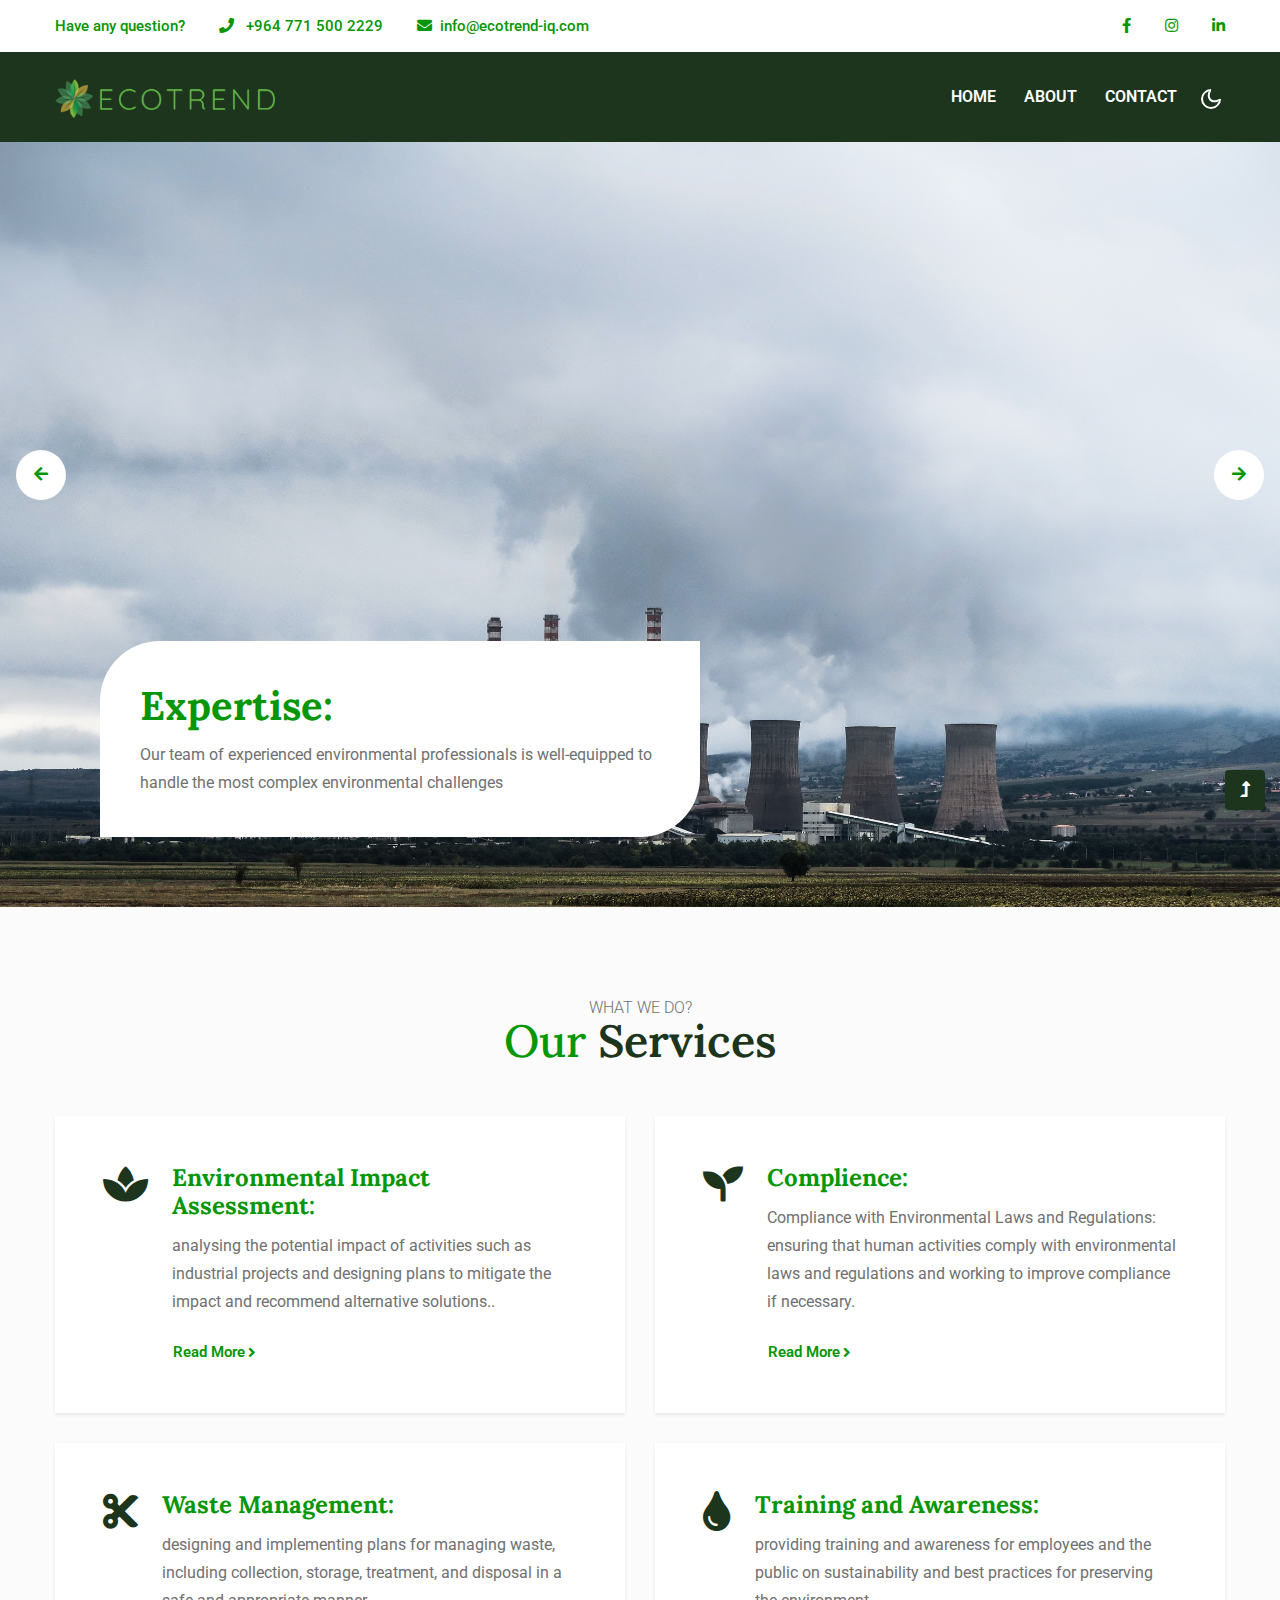
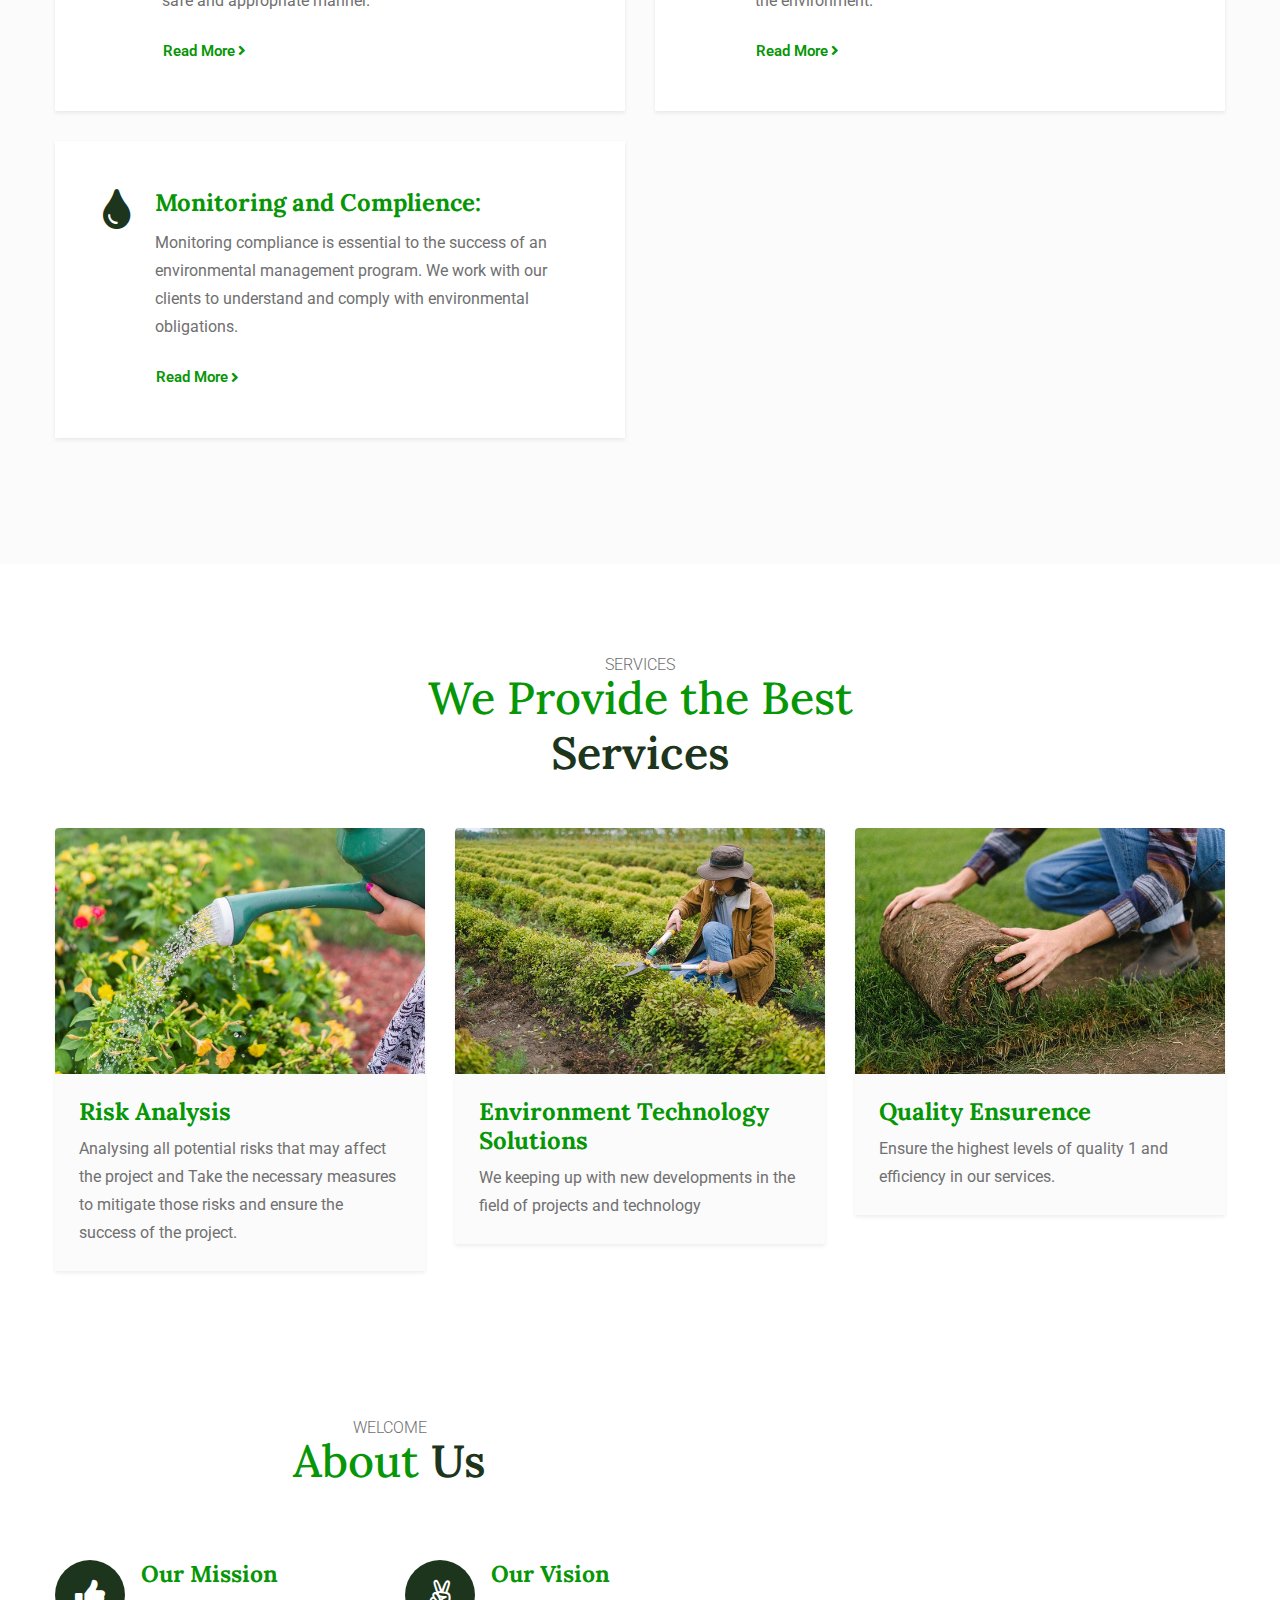
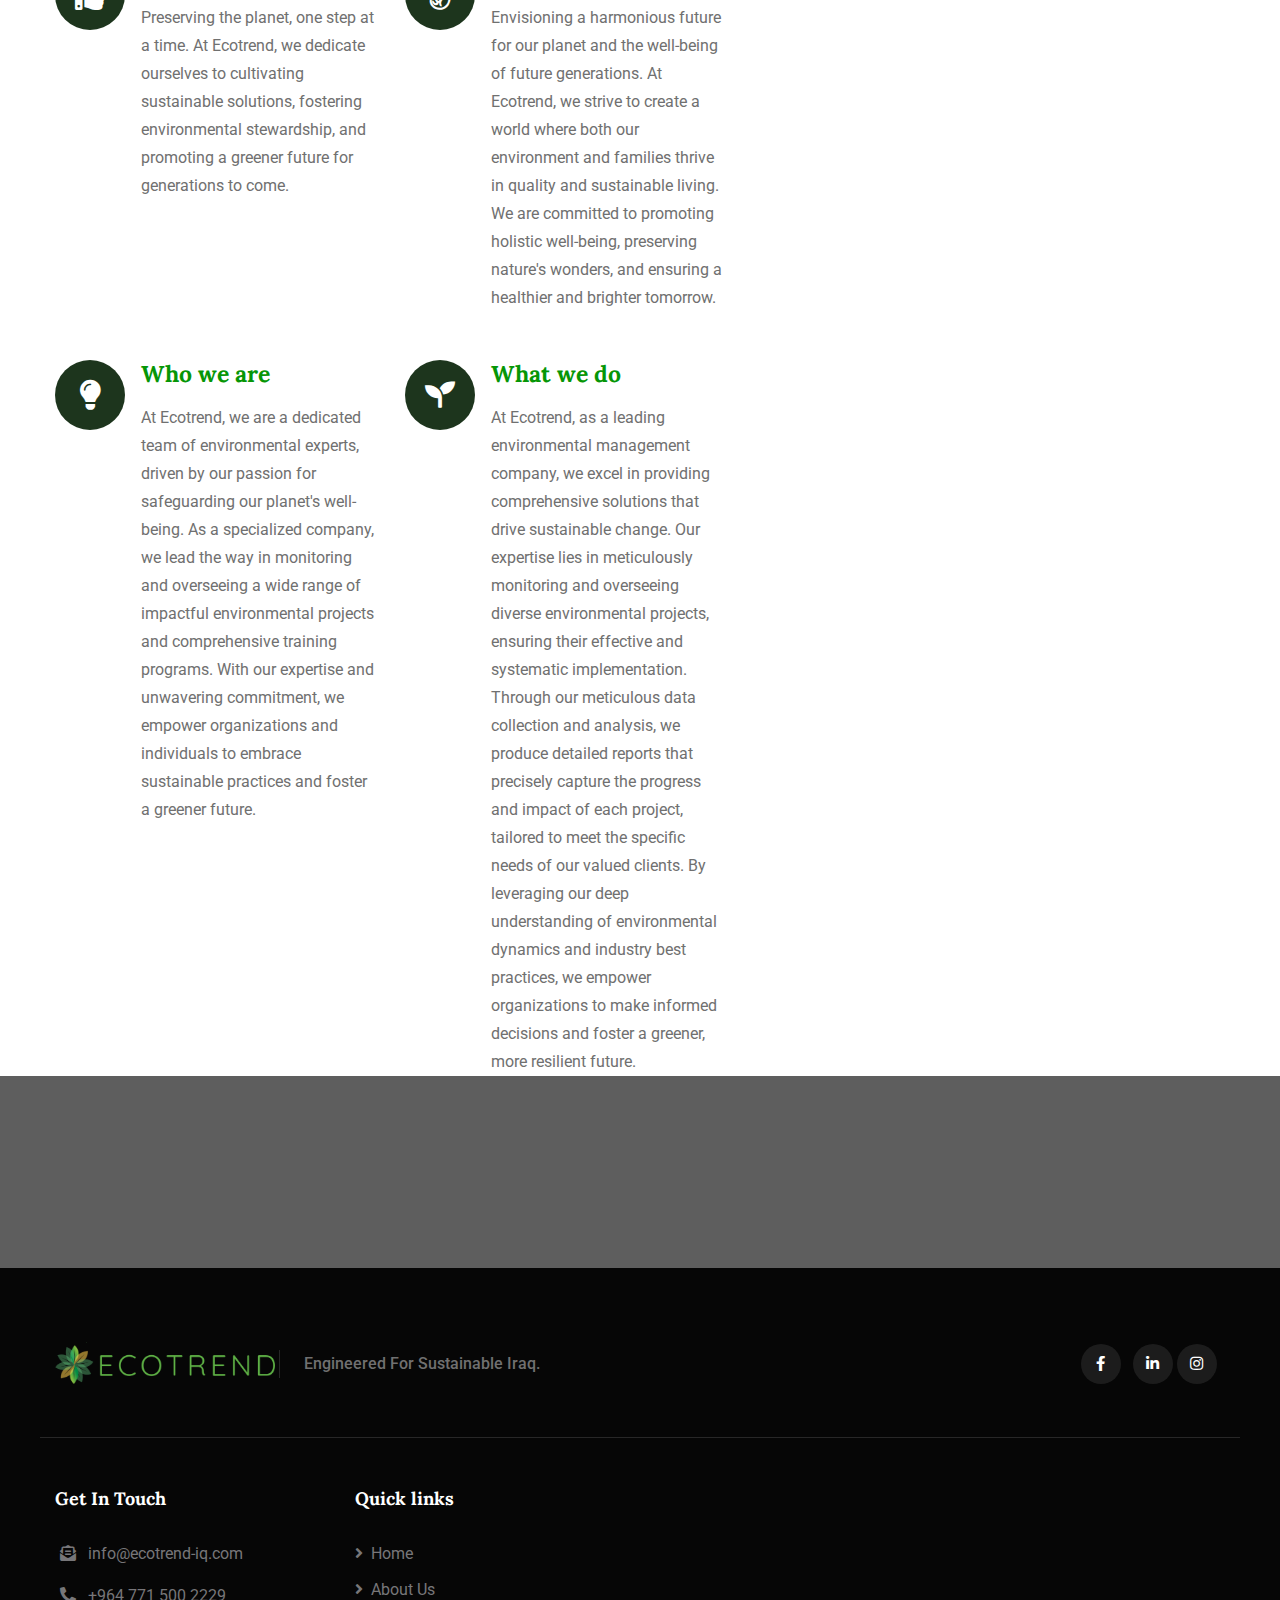
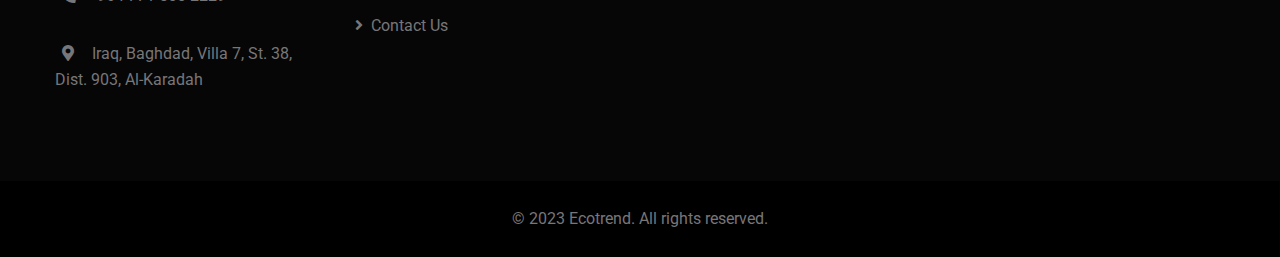
==== index.html @ 48d50f14 "logo changes okay ?" ====
<!doctype html>
<html lang="en">

<head>
    <!-- Required meta tags. -->
    <meta charset="utf-8">
    <meta name="viewport" content="width=device-width, initial-scale=1, shrink-to-fit=no">
    <title>Ecotrend - Environmental Sustainability and Management - Home </title>
    <!-- google-fonts -->
    <link href="//fonts.googleapis.com/css2?family=Lora:wght@400;500;600;700&display=swap" rel="stylesheet">
    <link href="//fonts.googleapis.com/css2?family=Roboto:wght@100;300;500;700;900&display=swap" rel="stylesheet">
    <!-- //google-fonts --> 
    <!-- Template CSS Style link --> 
    <link rel="stylesheet" href="assets/css/style-liberty.css">
</head>

<body>
    <!-- top header -->
    <section class="w3l-top-header">
        <div class="container">
            <div class="top-content-w3ls d-flex align-items-center justify-content-between">
                <div class="top-headers">
                    <ul>
                        <li>
                            <a href="#help" class="d-sm-block d-none"> Have any question? </a>
                        </li>
                        <li>
                            <i class="fa fa-phone"></i><a href="tel: +9647715002229 "> +964 771 500 2229 </a>
                        </li>
                        <li>
                            <i class="fa fa-envelope"></i><a href="mailto:info@ecotrend-iq.com">info@ecotrend-iq.com</a>
                        </li>
                    </ul>
                </div>
                <div class="top-headers top-headers-2">
                    <ul>
                        <li>
                            <a href="https://www.facebook.com/ecotrend.iq"><span class="fab fa-facebook-f"></span></a>
                        </li>
                        <!-- <li>
                             <a href="#twitter"><span class="fab fa-twitter"></span></a>
                        </li> -->
                        <li>
                            <a href="https://www.instagram.com/ecotrend.iq"><span class="fab fa-instagram"></span></a>
                        </li>
                        <li class=" mr-0">
                            <a href="https://www.linkedin.com/company/ecotrend-iq"><span class="fab fa-linkedin-in"></span></a>
                        </li>
                    </ul>
                </div>
            </div>
        </div>
    </section>
    <!-- //top header -->
    <!--header -->
    <header id="site-header" class="fixed-top">
        <div class="container">
            <nav class="navbar navbar-expand-lg stroke">


                <!-- <h1 
                    <a class="navbar-brand" href="index.html">
                        <span> Ecotrend </span>
                    </a>
                </h1> -->


                <!-- if logo is image enable this ></if> -->  
                
                   <a class="navbar-brand" href="#index.html">
                      <img src="assets/images/logo1.png" style="height: 39px; width: 220px;" />
                               </a> 

                <button class="navbar-toggler  collapsed bg-gradient" type="button" data-toggle="collapse"
                    data-target="#navbarTogglerDemo02" aria-controls="navbarTogglerDemo02" aria-expanded="false"
                    aria-label="Toggle navigation">
                    <span class="navbar-toggler-icon fa icon-expand fa-bars"></span>
                    <span class="navbar-toggler-icon fa icon-close fa-times"></span>
                </button>

                <div class="collapse navbar-collapse" id="navbarTogglerDemo02">
                    <ul class="navbar-nav ml-lg-auto">
                        <li class="nav-item active">
                            <a class="nav-link" href="index.html">Home <span class="sr-only">(current)</span></a>
                        </li>
                        <li class="nav-item">
                            <a class="nav-link" href="about.html">About</a>
                        </li>
                        <!-- <li class="nav-item">
                            <a class="nav-link" href="services.html">Services</a>
                        </li> -->
                        <!-- <li class="nav-item">
                            <a class="nav-link dropdown-toggle" href="#" id="navbarDropdown" role="button"
                                data-toggle="dropdown" aria-haspopup="true" aria-expanded="false">
                                Pages <span class="fas fa-angle-down"></span>
                            </a>
                            <div class="dropdown-menu" aria-labelledby="navbarDropdown">
                                <a class="dropdown-item" href="blog.html">Blog Posts</a>
                                <a class="dropdown-item" href="blog-single.html">Blog Single</a>
                                <a class="dropdown-item" href="error.html">404 Page</a>
                                <a class="dropdown-item" href="email-template.html">Email Template</a>
                                <a class="dropdown-item" href="landing-single.html">Landing Page</a>
                                <a class="dropdown-item" href="shortcodes.html">Shortcodes</a>
                            </div>
                        </li> --> 
                        <li class="nav-item">
                            <a class="nav-link" href="contact.html">Contact</a>
                        </li> 
                    </ul>
                </div>
                <!-- search button >
                <div class="search-right ml-lg-3">
                    <div class="search-container">
                        <form action="/search" method="get">
                            <input class="search expandright" id="searchright" type="search" name="q"
                                placeholder="Search">
                            <label class="button searchbutton" for="searchright"><i class="fas fa-search"></i></label>
                        </form>
                    </div>
                </div>
                < //search button -->
                <!-- toggle switch for light and dark theme -->
                <div class="cont-ser-position">
                    <nav class="navigation">
                        <div class="theme-switch-wrapper">
                            <label class="theme-switch" for="checkbox">
                                <input type="checkbox" id="checkbox">
                                <div class="mode-container">
                                    <i class="gg-sun"></i>
                                    <i class="gg-moon"></i>
                                </div>
                            </label>
                        </div>
                    </nav>
                </div>
                <!-- //toggle switch for light and dark theme -->
            </nav>
        </div>
    </header>
    <!--//header-->

    <!-- banner section -->
    <div class="slider">
        <div class="slide current">
            <div class="bg-layer">
                <div class="content">
                    <h1>Expertise:</h1>
                    <p>
                        Our team of experienced environmental professionals is well-equipped to
                        handle the most complex environmental challenges
                    </p>
                    <!-- <a href="about.html" class="btn btn-style mt-4">Learn More</a> -->
                </div>
            </div>
        </div>
        <div class="slide">
            <div class="bg-layer">
                <div class="content">
                    <h1> Tailored Solutions: </h1>
                    <p>
                        We understand that each client has unique needs and goals, which
                        is why we provide customized solutions that are practical and effective
                    </p>
                    <!-- <a href="about.html" class="btn btn-style mt-4">Learn More</a> -->
                </div>
            </div>
        </div>
        <div class="slide">
            <div class="bg-layer">
                <div class="content">
                    <h1> Innovation: </h1>
                    <p>
                        We are constantly exploring new and effective ways to help our clients
                        achieve their environmental objectives, using cutting-edge technology and best
                        practices 
                    </p>
                    <!-- <a href="about.html" class="btn btn-style mt-4">Learn More</a> -->
                </div>
            </div>
        </div>
        <div class="slide">
            <div class="bg-layer">
                <div class="content">
                    <h1> Sustainability: </h1>
                    <p>
                        We are committed to promoting sustainable development and
                        protecting the environment, which is reflected in all of our services and solutions.
                    </p>
                    <!-- <a href="about.html" class="btn btn-style mt-4">Learn More</a> -->
                </div>
            </div>
        </div>
        <div class="slide">
            <div class="bg-layer">
                <div class="content">
                    <h1> Partnership: </h1>
                    <p>
                        We believe in building strong and lasting relationships with our clients,
                        based on trust, transparency, and mutual respect. When you choose ECOTREND
                        Management, you can count on us to be a trusted partner in your journey towards
                        sustainability.
                    </p>
                    <!-- <a href="about.html" class="btn btn-style mt-4">Learn More</a> -->
                </div>
            </div>
        </div>
    </div>
    <div class="buttons">
        <button id="prev"><i class="fas fa-arrow-left"></i></button>
        <button id="next"><i class="fas fa-arrow-right"></i></button>
    </div>
    <!-- //banner section -->

    <!-- home about section >
    <section class="w3l-aboutblock py-5">
        <div class="container py-md-5 py-4">
            <div class="row">
                <div
                    class="col-lg-6 left-wthree-img position-relative order-lg-first order-last mt-lg-0 mt-5 pb-lg-0 pb-5 mb-md-0 mb-4">
                    <img src="assets/images/about1.jpg" alt="" class="img-fluid">
                    <img src="assets/images/about2.jpg" alt=""
                        class="img-fluid img-border position-absolute img-position mr-xl-5">
                </div>
                <div class="col-lg-6 about-right-faq align-self pl-lg-5 mt-xl-4 order-lg-last order-first">
                    <h3 class="text-bgs mb-md-3 mb-2">Since <span>2000</span></h3>
                    <h3 class="title-style">We Have <span>30+</span> Years of Experience</h3>
                    <p class="ab-text mt-4 pt-lg-2">"Orem ipsum viverra feugiat. Pellen tesque libero ut justo,
                        ultrices in ligula. Semper at tempufddfel. Lorem ipsum dolor sit amet consectetur adipisicing
                        elit. Non quae, fugiat".</p>
                    <p class="mt-4">Semper at tempufddfel. Lorem ipsum dolor sit amet consectetur adipisicing
                        elit. Non quae, fugiat. Lorem ipsum viverra feugiat. Pellen tesque libero ut justo,
                        ultrices in ligula.</p>
                    <img class="img-fluid mt-md-5 mt-4 img-dark-color" src="assets/images/sign.png" alt=" ">
                </div>
            </div>
        </div>
    </section>
    < //home about section -->

    <!-- services section -->
    <section class="w3l-content-11-main">
        <div class="content-design-11 py-5">
            <div class="container py-md-5 py-4">
                <div class="title-main text-center mx-auto mb-md-5 mb-4" style="max-width:600px;">
                    <p class=""> What we do? </p>
                    <h3 class="title-style"> Our <span>Services</span>
                    </h3>
                </div>
                <div class="content-sec-11">
                    <div class="row">
                        <div class="col-lg-6">
                            <div class="services-single d-flex p-sm-5 p-4">
                                <div class="service-icon mr-sm-4 mr-3">
                                    <i class="fas fa-spa"></i>
                                </div>
                                <div class="services-content">
                                    <h5><a href="services.html">Environmental Impact Assessment:</a></h5>
                                    <p>   
                                        analysing the potential impact of activities such
                                        as industrial projects and designing plans to mitigate
                                        the impact and recommend alternative
                                        solutions..</p>
                                    <a href="#services" class="btn read-button d-flex align-items-center mt-4 p-0">Read
                                        More<i class="fas fa-angle-right"></i></a>
                                </div>
                            </div>
                        </div>
                        <div class="col-lg-6">
                            <div class="services-single d-flex p-sm-5 p-4">
                                <div class="service-icon mr-sm-4 mr-3">
                                    <i class="fas fa-seedling"></i>
                                </div>
                                <div class="services-content">
                                    <h5><a href="services.html">Complience: </a></h5>
                                    <p> Compliance with Environmental Laws and
                                        Regulations: ensuring that human
                                        activities comply with environmental laws and
                                        regulations and working to improve
                                        compliance if necessary.</p>
                                    <a href="#services" class="btn read-button d-flex align-items-center mt-4 p-0">Read
                                        More<i class="fas fa-angle-right"></i></a>
                                </div>
                            </div>
                        </div>
                    </div>
                    <div class="row">
                        <div class="col-lg-6">
                            <div class="services-single d-flex p-sm-5 p-4">
                                <div class="service-icon mr-sm-4 mr-3">
                                    <i class="fas fa-cut"></i>
                                </div>
                                <div class="services-content">
                                    <h5><a href="services.html">Waste Management:</a></h5>
                                    <p> 
                                        designing and implementing plans for managing waste,
                                        including collection, storage, treatment,
                                        and disposal in a safe and appropriate manner.</p>
                                    <a href="#services" class="btn read-button d-flex align-items-center mt-4 p-0">Read
                                        More<i class="fas fa-angle-right"></i></a>
                                </div>
                            </div>
                        </div>
                        <div class="col-lg-6">
                            <div class="services-single d-flex p-sm-5 p-4">
                                <div class="service-icon mr-sm-4 mr-3">
                                    <i class="fas fa-tint"></i>
                                </div>
                                <div class="services-content">
                                    <h5><a href="services.html"> Training and Awareness: </a></h5>
                                    <p> providing training
                                        and awareness for employees and the
                                        public on sustainability and best practices
                                        for preserving the environment. </p>
                                    <a href="#services" class="btn read-button d-flex align-items-center mt-4 p-0">Read
                                        More<i class="fas fa-angle-right"></i></a>
                                </div>
                                
                            </div>
                        </div>
                        <div class="col-lg-6">
                            <div class="services-single d-flex p-sm-5 p-4">
                                <div class="service-icon mr-sm-4 mr-3">
                                    <i class="fas fa-tint"></i>
                                </div>
                                <div class="services-content">
                                    <h5><a href="services.html"> Monitoring and Complience: </a></h5>
                                    <p> Monitoring compliance
                                        is essential to the success of
                                        an environmental management
                                        program. We work with our clients to
                                        understand and comply with
                                        environmental obligations. </p>
                                    <a href="#services" class="btn read-button d-flex align-items-center mt-4 p-0">Read
                                        More<i class="fas fa-angle-right"></i></a>
                                </div>
                                
                            </div>
                        </div>
                    </div>
                </div>
            </div>
        </div>
    </section>
    <!-- //services section -->

    <!-- service 3 grids -->
    <section class="w3l-service-3 py-5">
        <div class="container py-md-5 py-4">
            <div class="title-main text-center mx-auto mb-md-5 mb-4" style="max-width:600px;">
                <p class="">Services</p>
                <h3 class="title-style">We Provide the Best <span>Services</span>
                </h3>
            </div>
            <div class="row">
                <div class="col-lg-4 col-md-6">
                    <div class="service-single-grid">
                        <div class="service-image">
                            <img src="assets/images/home-s1.jpg" class="img-fluid" alt="">
                        </div>
                        <div class="service-content p-4">
                            <h5 class="mb-2"><a href="#services"> Risk Analysis  </a></h5>
                            <p>Analysing all potential risks
                                that may affect the project and
                                Take the necessary
                                measures to mitigate those risks
                                and ensure the success of the project.</p>
                        </div>
                    </div>
                </div>
                <div class="col-lg-4 col-md-6 mt-md-0 mt-sm-5 mt-4">
                    <div class="service-single-grid">
                        <div class="service-image">
                            <img src="assets/images/home-s2.jpg" class="img-fluid" alt="">
                        </div>
                        <div class="service-content p-4">
                            <h5 class="mb-2"><a href="#services"> Environment Technology Solutions  </a></h5>
                            <p>We keeping up with new developments
                                in the field of projects and technology</p>
                        </div>
                    </div>
                </div>
                <div class="col-lg-4 col-md-6 mt-lg-0 mt-sm-5 mt-4">
                    <div class="service-single-grid">
                        <div class="service-image">
                            <img src="assets/images/home-s3.jpg" class="img-fluid" alt="">
                        </div>
                        <div class="service-content p-4">
                            <h5 class="mb-2"><a href="#services"> Quality Ensurence </a></h5>
                            <p>Ensure the highest levels of quality
                                1 and efficiency in our services.</p>
                        </div>
                    </div>
                </div>
            </div>
        </div>
    </section>
    <!-- service 3 grids -->

    <!-- about -->
    <section class="w3l-features-6">
        <div class="container">
            <div class="row">
                <!-- <div class="col-lg-5 w3l-features-6-left order-lg-first order-last text-center">
                    <img src="assets/images/img1.jpg" class="img-fluid" alt="" />
                </div> --> 
                <div class="col-lg-7 w3l-features-6-right order-lg-last order-first mb-lg-0 mb-4 mt-lg-5">
                    <div class="title-main text-center mx-auto mb-md-5 mb-4" style="max-width:600px;">
                        <p class="mt-lg-2">Welcome</p>
                        <h3 class="title-style">About <span>Us</span>
                        </h3>
                    </div>
                    <div class="row pt-lg-4">
                        <div class="col-sm-6 w3l-features-6-sub d-flex">
                            <div class="mr-3">
                                <i class="fas fa-thumbs-up"></i>
                            </div>
                            <div class="">
                                <h5 class="w3l-feature-text mb-3"> Our Mission </h5>
                                <p>Preserving the planet, one step at a time.
                                At Ecotrend, we dedicate ourselves to cultivating sustainable solutions,
                                fostering environmental stewardship,
                                and promoting a greener future for generations to come.</p>
                            </div>
                        </div>
                        <div class="col-sm-6 w3l-features-6-sub d-flex mt-sm-0 mt-4">
                            <div class="mr-3">
                                <i class="fab fa-angellist"></i>
                            </div>
                            <div class="">
                                <h5 class="w3l-feature-text mb-3"> Our Vision </h5>
                                <p>
                                    Envisioning a harmonious future for our planet and the well-being of
                                    future generations. At Ecotrend, we strive to create a world where both
                                    our environment and families thrive in quality and sustainable living.
                                    We are committed to promoting holistic well-being, preserving nature's wonders,
                                    and ensuring a healthier and brighter tomorrow.
                                </p>
                            </div>
                        </div>
                    </div>
                    <div class="row mt-sm-5 mt-4">
                        <div class="col-sm-6 w3l-features-6-sub d-flex">
                            <div class="mr-3">
                                <i class="fas fa-lightbulb"></i>
                            </div>
                            <div class="">
                                <h5 class="w3l-feature-text mb-3"> Who we are </h5>
                                <p>
                                    At Ecotrend, we are a dedicated team of environmental experts,
                                    driven by our passion for safeguarding our planet's well-being.
                                    As a specialized company, we lead the way in monitoring and
                                    overseeing a wide range of impactful environmental projects
                                    and comprehensive training programs. With our expertise and unwavering commitment,
                                    we empower organizations and individuals to embrace sustainable practices and foster a greener future.
                                </p>
                            </div>
                        </div>
                        <div class="col-sm-6 w3l-features-6-sub d-flex mt-sm-0 mt-4">
                            <div class="mr-3">
                                <i class="fas fa-seedling"></i>
                            </div>
                            <div class="">
                                <h5 class="w3l-feature-text mb-3">What we do</h5>
                                <p>
                                    At Ecotrend, as a leading environmental management company, 
                                we excel in providing comprehensive solutions that drive sustainable change.
                                Our expertise lies in meticulously monitoring and overseeing diverse environmental projects,
                                ensuring their effective and systematic implementation.
                                Through our meticulous data collection and analysis, we produce detailed reports
                                that precisely capture the progress and impact of each project, 
                                tailored to meet the specific needs of our valued clients. 
                                By leveraging our deep understanding of environmental dynamics and industry best practices,
                                we empower organizations to make informed decisions and foster a greener, more resilient future.
                                </p>
                            </div>
                        </div>
                    </div>
                </div>
            </div>
        </div>
    </section>
    <!-- //about -->

    <!-- middle -->
    <div class="middle-inner py-5">
        <div class="container py-md-5 py-4">
           <!--  <div class="about-left text-center py-lg-4">
                <h3 class="title-big">Extend Your Home With a Beautiful Garden</h3>
                <p>We focus on the needs sed do eiusmod tempor incididunt ut labore et dolore magna aliqua. Ut enim ad
                    minim veniam, quis nostrud exercitation ullamco laboris nisi ut aliquip ex ea commodo consequat.</p>
                 <a href="#started" class="btn btn-style btn-style-white mt-sm-5 mt-4 mr-2">Get started</a>
                <a href="contact.html" class="btn btn-style mt-sm-5 mt-4">Contact Us</a>
            </div> -->
        </div>
    </div>
    <!-- //middle -->

    <!--  testimonials section   >
    <section class="w3l-clients py-5 mb-5" id="testimonials">
        <div class="container py-md-5 py-4">
            <div class="title-main text-center mx-auto mb-5" style="max-width:600px;">
                <p class="mt-2">Testimonials</p>
                <h3 class="title-style">Happy With Customers & <span>Clients</span>
                </h3>
            </div>
            <div id="owl-demo2" class="owl-carousel owl-theme mt-4 py-md-2 mb-md-4">
                <div class="item">
                    <div class="testimonial-content">
                        <div class="testimonial">
                            <blockquote>
                                <q>Pellen tesque libero ut justo</q>
                            </blockquote>
                            <p>Lorem ipsum dolor sit amet elit. hic odio tenetur. ante ipsum primis in
                                faucibus orci luctus et ultrices posuere,tesque libero ut justo Semper.</p>
                        </div>
                        <div class="bottom-info mt-4">
                            <div class="people-info align-self">
                                <h3>Johnson william</h3>
                                <ul class="d-flex">
                                    <li><a href="#rating"><i class="fas fa-star"></i></a></li>
                                    <li><a href="#rating"><i class="fas fa-star"></i></a></li>
                                    <li><a href="#rating"><i class="fas fa-star"></i></a></li>
                                    <li><a href="#rating"><i class="fas fa-star"></i></a></li>
                                    <li><a href="#rating"><i class="fas fa-star"></i></a></li>
                                </ul>
                            </div>
                            <a class="comment-img mt-3" href="#url"><img src="assets/images/testi1.jpg"
                                    class="img-responsive" alt="placeholder image"></a>
                        </div>
                    </div>
                </div>
                <div class="item">
                    <div class="testimonial-content">
                        <div class="testimonial">
                            <blockquote>
                                <q>Lorem ipsum dolor sit amet</q>
                            </blockquote>
                            <p>Lorem ipsum dolor sit amet elit. hic odio tenetur. ante ipsum primis in
                                faucibus orci luctus et ultrices posuere,tesque libero ut justo Semper.</p>
                        </div>
                        <div class="bottom-info mt-4">
                            <div class="people-info align-self">
                                <h3>Johnson william</h3>
                                <ul class="d-flex">
                                    <li><a href="#rating"><i class="fas fa-star"></i></a></li>
                                    <li><a href="#rating"><i class="fas fa-star"></i></a></li>
                                    <li><a href="#rating"><i class="fas fa-star"></i></a></li>
                                    <li><a href="#rating"><i class="fas fa-star"></i></a></li>
                                    <li><a href="#rating"><i class="fas fa-star"></i></a></li>
                                </ul>
                            </div>
                            <a class="comment-img mt-3" href="#url"><img src="assets/images/testi2.jpg"
                                    class="img-responsive" alt="placeholder image"></a>
                        </div>
                    </div>
                </div>
                <div class="item">
                    <div class="testimonial-content">
                        <div class="testimonial">
                            <blockquote>
                                <q>Pellen tesque libero ut justo</q>
                            </blockquote>
                            <p>Lorem ipsum dolor sit amet elit. hic odio tenetur. ante ipsum primis in
                                faucibus orci luctus et ultrices posuere,tesque libero ut justo Semper.</p>
                        </div>
                        <div class="bottom-info mt-4">
                            <div class="people-info align-self">
                                <h3>Johnson william</h3>
                                <ul class="d-flex">
                                    <li><a href="#rating"><i class="fas fa-star"></i></a></li>
                                    <li><a href="#rating"><i class="fas fa-star"></i></a></li>
                                    <li><a href="#rating"><i class="fas fa-star"></i></a></li>
                                    <li><a href="#rating"><i class="fas fa-star"></i></a></li>
                                    <li><a href="#rating"><i class="fas fa-star"></i></a></li>
                                </ul>
                            </div>
                            <a class="comment-img mt-3" href="#url"><img src="assets/images/testi3.jpg"
                                    class="img-responsive" alt="placeholder image"></a>
                        </div>
                    </div>
                </div>
                <div class="item">
                    <div class="testimonial-content">
                        <div class="testimonial">
                            <blockquote>
                                <q>Lorem ipsum dolor sit amet</q>
                            </blockquote>
                            <p>Lorem ipsum dolor sit amet elit. hic odio tenetur. ante ipsum primis in
                                faucibus orci luctus et ultrices posuere,tesque libero ut justo Semper.</p>
                        </div>
                        <div class="bottom-info mt-4">
                            <div class="people-info align-self">
                                <h3>Johnson william</h3>
                                <ul class="d-flex">
                                    <li><a href="#rating"><i class="fas fa-star"></i></a></li>
                                    <li><a href="#rating"><i class="fas fa-star"></i></a></li>
                                    <li><a href="#rating"><i class="fas fa-star"></i></a></li>
                                    <li><a href="#rating"><i class="fas fa-star"></i></a></li>
                                    <li><a href="#rating"><i class="fas fa-star"></i></a></li>
                                </ul>
                            </div>
                            <a class="comment-img mt-3" href="#url"><img src="assets/images/testi1.jpg"
                                    class="img-responsive" alt="placeholder image"></a>
                        </div>
                    </div>
                </div>
                <div class="item">
                    <div class="testimonial-content">
                        <div class="testimonial">
                            <blockquote>
                                <q>Pellen tesque libero ut justo</q>
                            </blockquote>
                            <p>Lorem ipsum dolor sit amet elit. hic odio tenetur. ante ipsum primis in
                                faucibus orci luctus et ultrices posuere,tesque libero ut justo Semper.</p>
                        </div>
                        <div class="bottom-info mt-4">
                            <div class="people-info align-self">
                                <h3>Johnson william</h3>
                                <ul class="d-flex">
                                    <li><a href="#rating"><i class="fas fa-star"></i></a></li>
                                    <li><a href="#rating"><i class="fas fa-star"></i></a></li>
                                    <li><a href="#rating"><i class="fas fa-star"></i></a></li>
                                    <li><a href="#rating"><i class="fas fa-star"></i></a></li>
                                    <li><a href="#rating"><i class="fas fa-star"></i></a></li>
                                </ul>
                            </div>
                            <a class="comment-img mt-3" href="#url"><img src="assets/images/testi2.jpg"
                                    class="img-responsive" alt="placeholder image"></a>
                        </div>
                    </div>
                </div>
                <div class="item">
                    <div class="testimonial-content">
                        <div class="testimonial">
                            <blockquote>
                                <q>Lorem ipsum dolor sit amet.</q>
                            </blockquote>
                            <p>Lorem ipsum dolor sit amet elit. hic odio tenetur. ante ipsum primis in
                                faucibus orci luctus et ultrices posuere,tesque libero ut justo Semper.</p>
                        </div>
                        <div class="bottom-info mt-4">
                            <div class="people-info align-self">
                                <h3>Johnson william</h3>
                                <ul class="d-flex">
                                    <li><a href="#rating"><i class="fas fa-star"></i></a></li>
                                    <li><a href="#rating"><i class="fas fa-star"></i></a></li>
                                    <li><a href="#rating"><i class="fas fa-star"></i></a></li>
                                    <li><a href="#rating"><i class="fas fa-star"></i></a></li>
                                    <li><a href="#rating"><i class="fas fa-star"></i></a></li>
                                </ul>
                            </div>
                            <a class="comment-img mt-3" href="#url"><img src="assets/images/testi3.jpg"
                                    class="img-responsive" alt="placeholder image"></a>
                        </div>
                    </div>
                </div>
            </div>
        </div>
    </section>
    < //testimonials section --> 

    <!-- footer -->
    <footer class="w3l-footer-16">
        <div class="w3l-footer-16-main py-5">
            <div class="container py-md-4 pt-md-0 pt-3">
                <div class="row align-items-center top-footer-content mb-5">
                    <div class="col-lg-2 col-md-3">
                        <!-- <h2><a class="logo" href="index.html">
                                <span> Ecotrend </span>
                            </a></h2> -->

                        <a class="navbar-brand" href="#index.html">
                            <img src="assets/images/logo1.png" style="height: 39px; width: 220px;" />
                        </a> 
                                         
                    </div>
                    <div class="col-lg-7 col-md-9 mt-md-0 mt-4">
                        <p class="top-p ml-md-4 pl-md-4 mt-sm-0 mt-2">

                         Engineered For Sustainable Iraq.     
                        
                        </p>
                    </div>
                    <div class="col-lg-3 text-lg-right mt-lg-0 mt-4">
                        <div class="columns-2">
                            <ul class="social">
                                <li><a href="https://www.facebook.com/ecotrend.iq"><span class="fab fa-facebook-f" aria-hidden="true"></span></a>
                                </li>
                                <!-- <li><a href="#twitter"><span class="fab fa-twitter" aria-hidden="true"></span></a>
                                </li> -->
                                <!-- <li><a href="#google-plus"><span class="fab fa-google-plus-g"
                                            aria-hidden="true"></span></a>
                                </li> T-->
                           
                            <li class=" mr-0">
                                <a href="https://www.linkedin.com/company/ecotrend-iq"><span class="fab fa-linkedin-in"></span></a>
                            </li>
                                <li><a href="https://www.instagram.com/ecotrend.iq"><span class="fab fa-instagram" aria-hidden="true"></span></a>
                                </li>
                            </ul>
                        </div>
                    </div>
                </div>
                <div class="row footer-grids pt-5">
                    <div class="col-lg-3 col-md-5 col-sm-6 column">
                        <h3>Get In Touch</h3>
                        <ul class="column2">
                            <li class="d-flex align-items-center"><a href="mailto:info@ecotrend-iq.com"><i
                                        class="fas fa-envelope-open-text"></i>info@ecotrend-iq.com</a>
                            </li>
                            <li class="py-sm-3 py-2 d-flex align-items-center"><a href="tel:+9647715002229"><i
                                        class="fas fa-phone-alt"></i>+964 771 500 2229</a>
                            </li>
                            <li class="py-sm-3 py-2 d-flex align-items-center"><a href="https://goo.gl/maps/wTvXPhCJKx98ZnQx9">
                                <i class="fas fa-map-marker-alt"></i> Iraq, Baghdad, Villa 7, St. 38, Dist. 903, Al-Karadah</a>
                            </li>
                        </ul>
                    </div>
                    <div class="col-lg-2 col-md-3 col-sm-6 column mt-sm-0 mt-4">
                        <h3>Quick links</h3>
                        <ul class="footer-gd-16">
                            <li><a href="index.html"><i class="fas fa-angle-right"></i>Home</a></li>
                            <li><a href="about.html"><i class="fas fa-angle-right"></i>About
                                    Us</a></li>
                            <!--  <li><a href="services.html"><i class="fas fa-angle-right"></i>Services</a>
                                  </li> --> 
                            <li><a href="contact.html"><i class="fas fa-angle-right"></i>Contact
                                    Us</a></li>
                        </ul>
                    </div>
                    <!-- <div class="col-lg-3 col-md-4 col-sm-5 column mt-md-0 mt-4">
                        <h3>Help & Support</h3>
                        <ul class="footer-gd-16">
                            <li><a href="#support"><i class="fas fa-angle-right"></i>Support</a></li>
                            <li><a href="#live"><i class="fas fa-angle-right"></i>Live Chart</a></li>
                            <li><a href="#privacy"><i class="fas fa-angle-right"></i>Privacy
                                    Policy</a></li>
                            <li><a href="#terms"><i class="fas fa-angle-right"></i>Terms &
                                    conditions</a></li>
                        </ul>
                    </div> -->
                    <!-- <div class="col-lg-4 col-md-7 col-sm-7 column mt-lg-0 mt-4">
                        <h3>Newsletter </h3>
                        <div class="end-column">
                            <form action="#" class="subscribe" method="post">
                                <input type="email" name="email" placeholder="Email Address" required="">
                                <button class="button-style"><span class="fa fa-paper-plane"
                                        aria-hidden="true"></span></button>
                            </form>
                            <p>Subscribe to our mailing list and get updates to your email inbox.</p>
                        </div>
                    </div> --> 
                </div>
            </div>
        </div>
        <div class="copy-section text-center py-4">
            <div class="container">
                <p class="copy-text">&copy; 2023 Ecotrend. All rights reserved. 
                </p>
            </div>
        </div>
    </footer>
    <!-- //footer -->

    <!-- Js scripts -->
    <!-- move top -->
    <button onclick="topFunction()" id="movetop" title="Go to top">
        <span class="fas fa-level-up-alt" aria-hidden="true"></span>
    </button>
    <script>
        // When the user scrolls down 20px from the top of the document, show the button
        window.onscroll = function () {
            scrollFunction()
        };

        function scrollFunction() {
            if (document.body.scrollTop > 20 || document.documentElement.scrollTop > 20) {
                document.getElementById("movetop").style.display = "block";
            } else {
                document.getElementById("movetop").style.display = "none";
            }
        }

        // When the user clicks on the button, scroll to the top of the document
        function topFunction() {
            document.body.scrollTop = 0;
            document.documentElement.scrollTop = 0;
        }
    </script>
    <!-- //move top -->

    <!-- common jquery plugin -->
    <script src="assets/js/jquery-3.3.1.min.js"></script>
    <!-- //common jquery plugin -->

    <!-- banner slider -->
    <script>
        const slides = document.querySelectorAll(".slide");
        const nextButton = document.getElementById("next");
        const prevButton = document.getElementById("prev");
        const auto = true;
        const intervalTime = 5000;
        let slideInterval;

        const nextSlide = () => {
            const current = document.querySelector(".current");
            current.classList.remove("current");
            if (current.nextElementSibling) {
                current.nextElementSibling.classList.add("current");
            } else {
                slides[0].classList.add("current");
            }
        };

        const prevSlide = () => {
            const current = document.querySelector(".current");
            current.classList.remove("current");
            if (current.previousElementSibling) {
                current.previousElementSibling.classList.add("current");
            } else {
                slides[slides.length - 1].classList.add("current");
            }
        };

        nextButton.addEventListener("click", () => {
            nextSlide();
            if (auto) {
                clearInterval(slideInterval);
                slideInterval = setInterval(nextSlide, intervalTime);
            }
        });
        prevButton.addEventListener("click", () => {
            prevSlide();
            if (auto) {
                clearInterval(slideInterval);
                slideInterval = setInterval(nextSlide, intervalTime);
            }
        });

        if (auto) {
            slideInterval = setInterval(nextSlide, intervalTime);
        }
    </script>
    <!-- //banner slider -->

    <!-- owl carousel -->
    <script src="assets/js/owl.carousel.js"></script>
    <!-- script for tesimonials carousel slider -->
    <script>
        $(document).ready(function () {
            $("#owl-demo2").owlCarousel({
                loop: true,
                nav: false,
                margin: 50,
                autoplay: true,
                autoplayTimeout: 5000,
                autoplaySpeed: 1000,
                responsiveClass: true,
                responsive: {
                    0: {
                        items: 1,
                        nav: false
                    },
                    736: {
                        items: 1,
                        nav: false
                    },
                    991: {
                        items: 2,
                        margin: 30,
                        nav: false
                    },
                    1080: {
                        items: 2,
                        nav: false
                    }
                }
            })
        })
    </script>
    <!-- //script for tesimonials carousel slider -->
    <!-- owl carousel -->

    <!-- theme switch js (light and dark)-->
    <script src="assets/js/theme-change.js"></script>
    <script>
        function autoType(elementClass, typingSpeed) {
            var thhis = $(elementClass);
            thhis.css({
                "position": "relative",
                "display": "inline-block"
            });
            thhis.prepend('<div class="cursor" style="right: initial; left:0;"></div>');
            thhis = thhis.find(".text-js");
            var text = thhis.text().trim().split('');
            var amntOfChars = text.length;
            var newString = "";
            thhis.text("|");
            setTimeout(function () {
                thhis.css("opacity", 1);
                thhis.prev().removeAttr("style");
                thhis.text("");
                for (var i = 0; i < amntOfChars; i++) {
                    (function (i, char) {
                        setTimeout(function () {
                            newString += char;
                            thhis.text(newString);
                        }, i * typingSpeed);
                    })(i + 1, text[i]);
                }
            }, 1500);
        }

        $(document).ready(function () {
            // Now to start autoTyping just call the autoType function with the 
            // class of outer div
            // The second paramter is the speed between each letter is typed.   
            autoType(".type-js", 200);
        });
    </script>
    <!-- //theme switch js (light and dark)-->

    <!-- MENU-JS -->
    <script>
        $(window).on("scroll", function () {
            var scroll = $(window).scrollTop();

            if (scroll >= 80) {
                $("#site-header").addClass("nav-fixed");
            } else {
                $("#site-header").removeClass("nav-fixed");
            }
        });

        //Main navigation Active Class Add Remove
        $(".navbar-toggler").on("click", function () {
            $("header").toggleClass("active");
        });
        $(document).on("ready", function () {
            if ($(window).width() > 991) {
                $("header").removeClass("active");
            }
            $(window).on("resize", function () {
                if ($(window).width() > 991) {
                    $("header").removeClass("active");
                }
            });
        });
    </script>
    <!-- //MENU-JS -->

    <!-- disable body scroll which navbar is in active -->
    <script>
        $(function () {
            $('.navbar-toggler').click(function () {
                $('body').toggleClass('noscroll');
            })
        });
    </script>
    <!-- //disable body scroll which navbar is in active -->

    <!--bootstrap-->
    <script src="assets/js/bootstrap.min.js"></script>
    <!-- //bootstrap-->
    <!-- //Js scripts -->
</body>

</html>
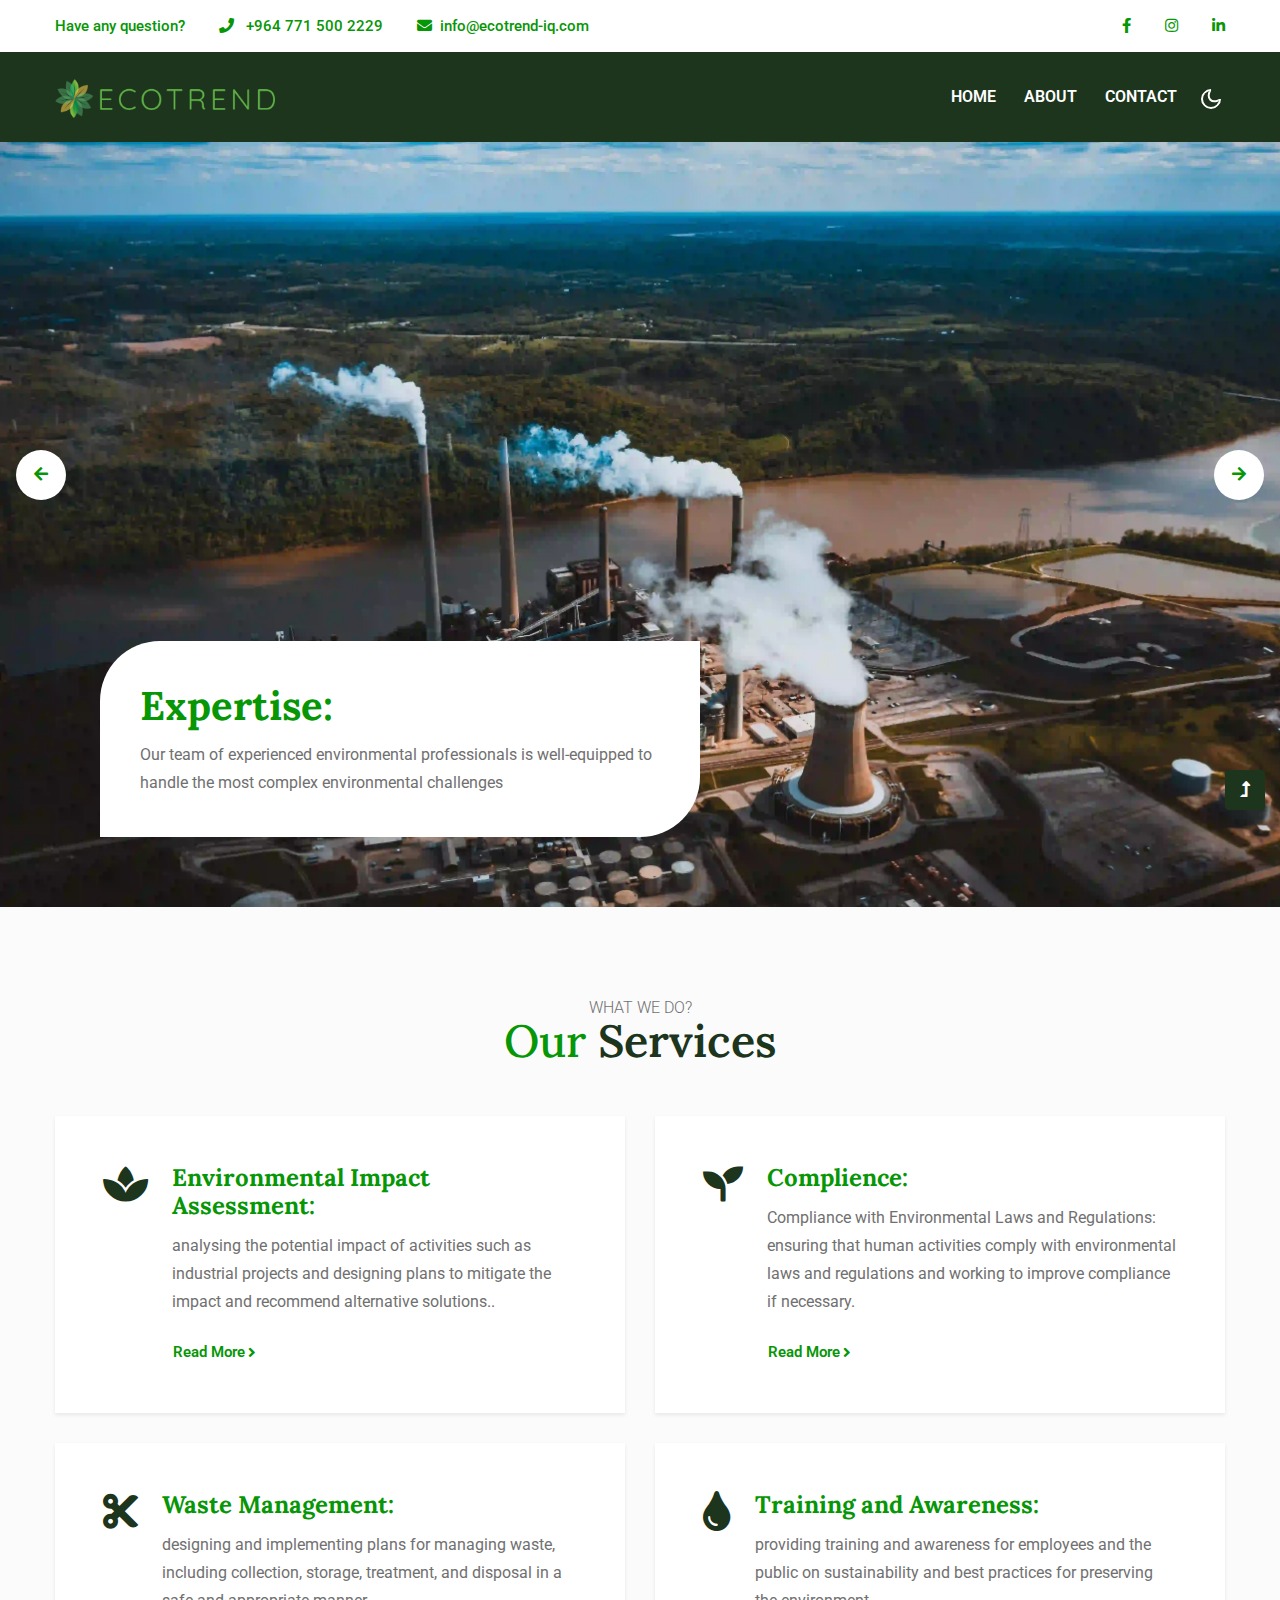
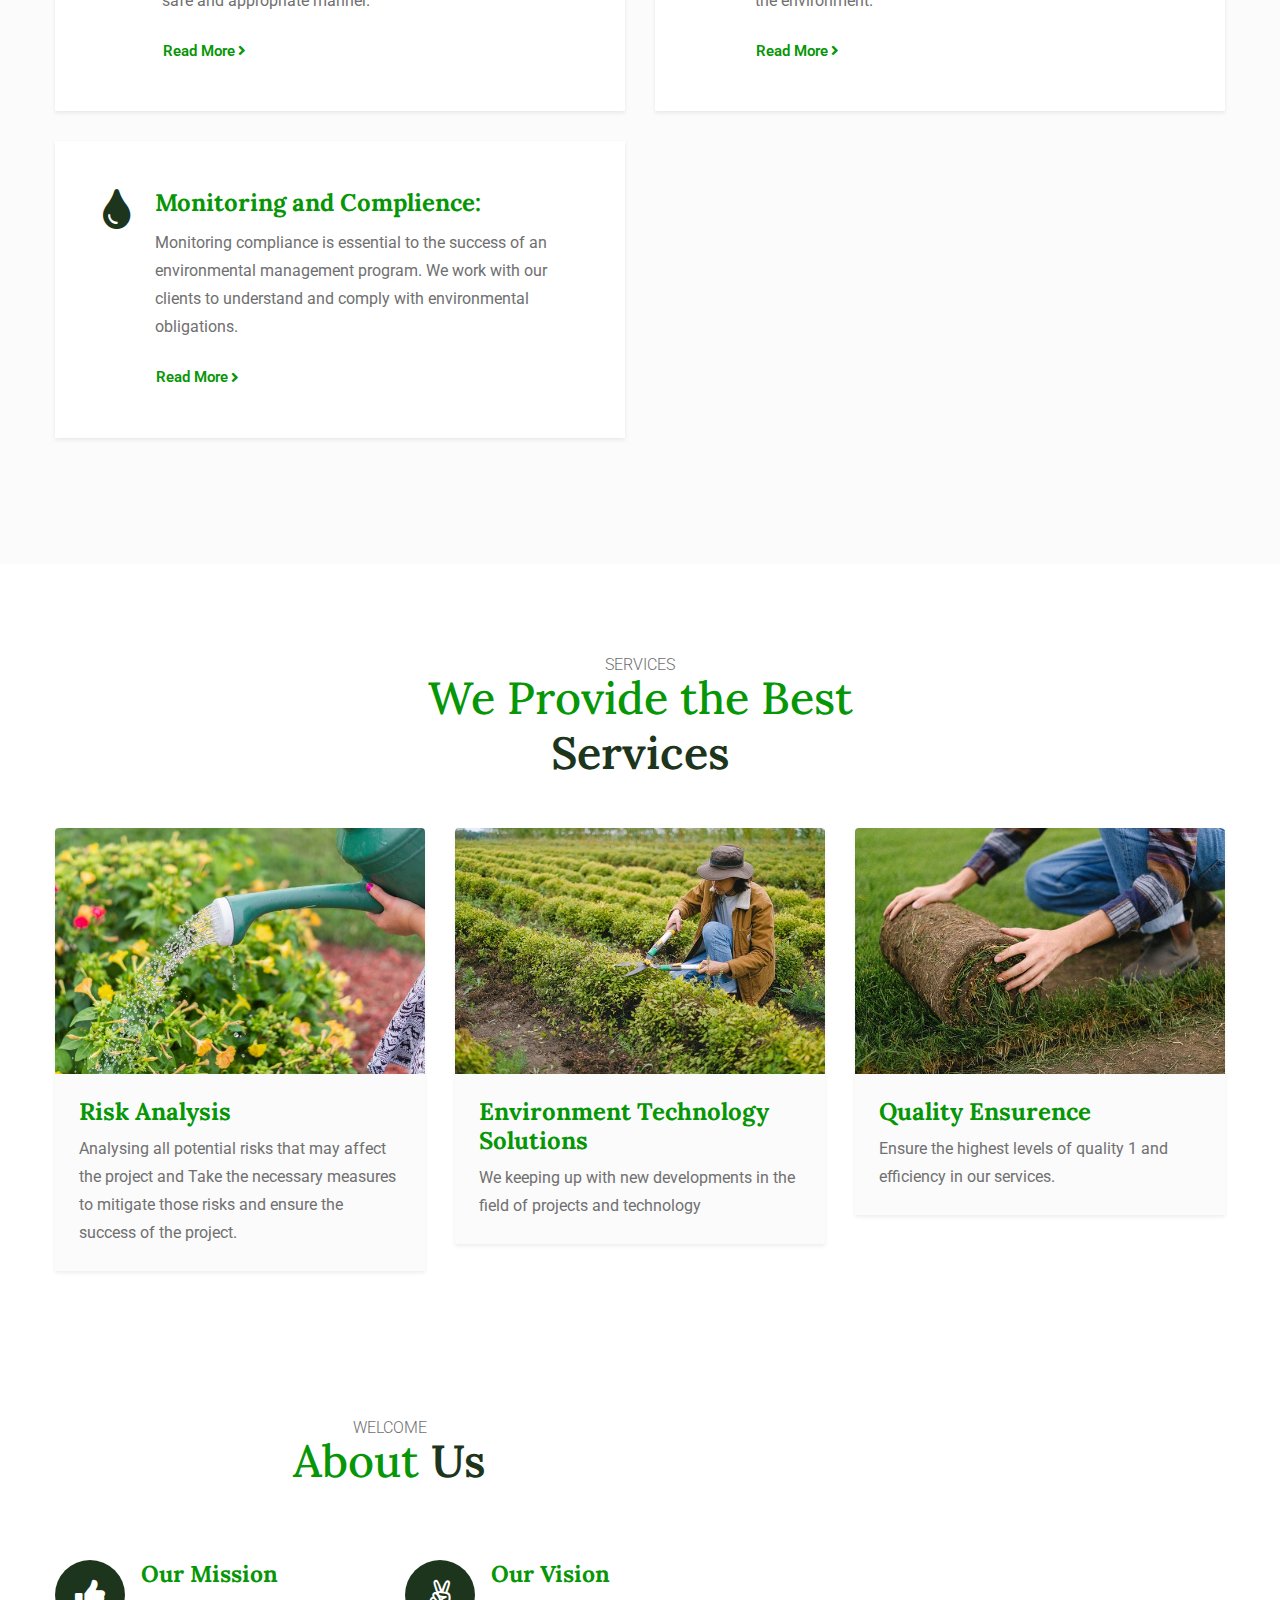
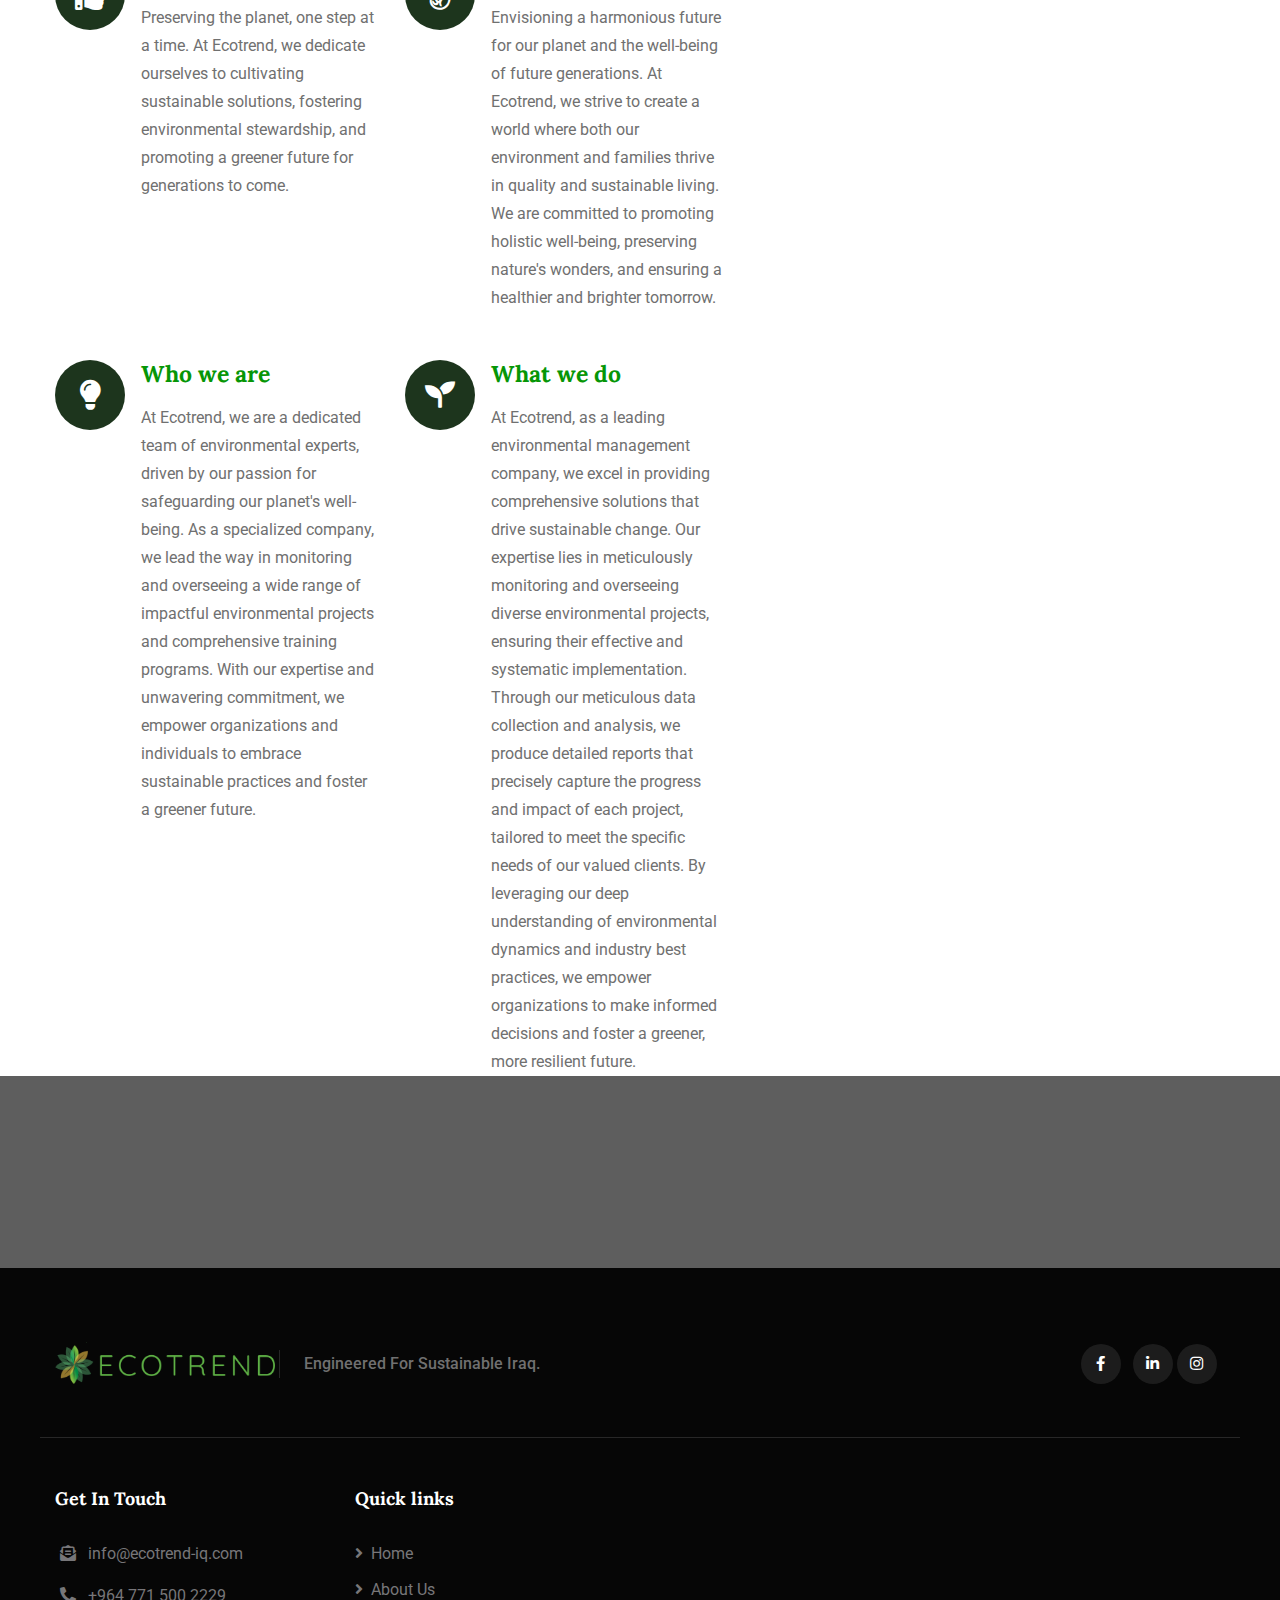
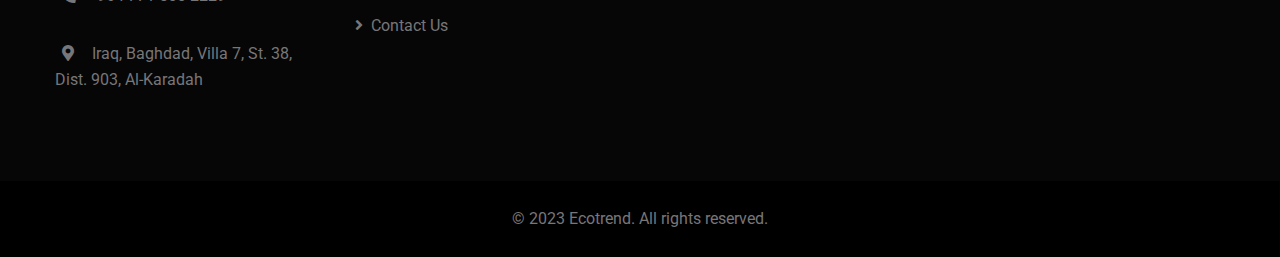
==== commit e2cad379: "W" ====
--- a/index.html
+++ b/index.html
@@ -57,17 +57,6 @@
     <header id="site-header" class="fixed-top">
         <div class="container">
             <nav class="navbar navbar-expand-lg stroke">
-
-
-                <!-- <h1 
-                    <a class="navbar-brand" href="index.html">
-                        <span> Ecotrend </span>
-                    </a>
-                </h1> -->
-
-
-                <!-- if logo is image enable this ></if> -->  
-                
                    <a class="navbar-brand" href="#index.html">
                       <img src="assets/images/logo1.png" style="height: 39px; width: 220px;" />
                                </a> 
@@ -90,36 +79,13 @@
                         <!-- <li class="nav-item">
                             <a class="nav-link" href="services.html">Services</a>
                         </li> -->
-                        <!-- <li class="nav-item">
-                            <a class="nav-link dropdown-toggle" href="#" id="navbarDropdown" role="button"
-                                data-toggle="dropdown" aria-haspopup="true" aria-expanded="false">
-                                Pages <span class="fas fa-angle-down"></span>
-                            </a>
-                            <div class="dropdown-menu" aria-labelledby="navbarDropdown">
-                                <a class="dropdown-item" href="blog.html">Blog Posts</a>
-                                <a class="dropdown-item" href="blog-single.html">Blog Single</a>
-                                <a class="dropdown-item" href="error.html">404 Page</a>
-                                <a class="dropdown-item" href="email-template.html">Email Template</a>
-                                <a class="dropdown-item" href="landing-single.html">Landing Page</a>
-                                <a class="dropdown-item" href="shortcodes.html">Shortcodes</a>
-                            </div>
-                        </li> --> 
+                        
                         <li class="nav-item">
                             <a class="nav-link" href="contact.html">Contact</a>
                         </li> 
                     </ul>
                 </div>
-                <!-- search button >
-                <div class="search-right ml-lg-3">
-                    <div class="search-container">
-                        <form action="/search" method="get">
-                            <input class="search expandright" id="searchright" type="search" name="q"
-                                placeholder="Search">
-                            <label class="button searchbutton" for="searchright"><i class="fas fa-search"></i></label>
-                        </form>
-                    </div>
-                </div>
-                < //search button -->
+               
                 <!-- toggle switch for light and dark theme -->
                 <div class="cont-ser-position">
                     <nav class="navigation">
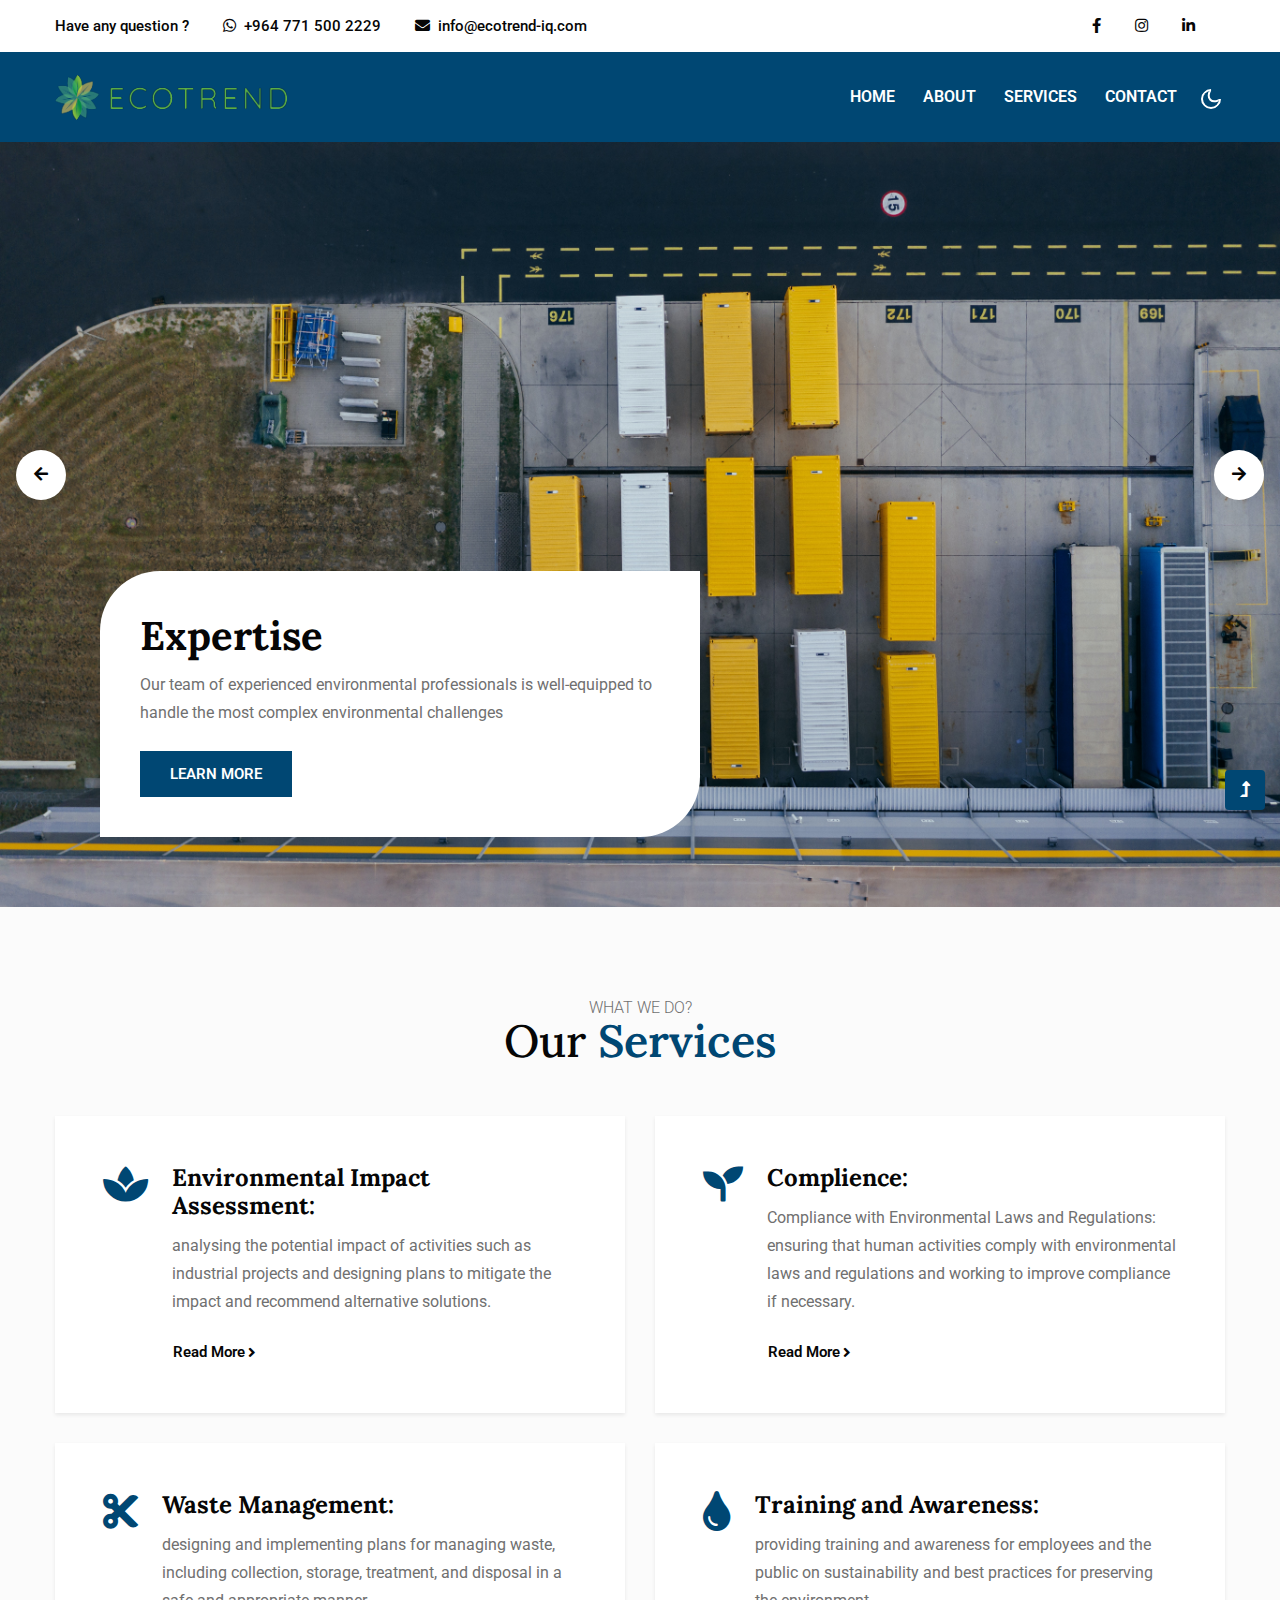
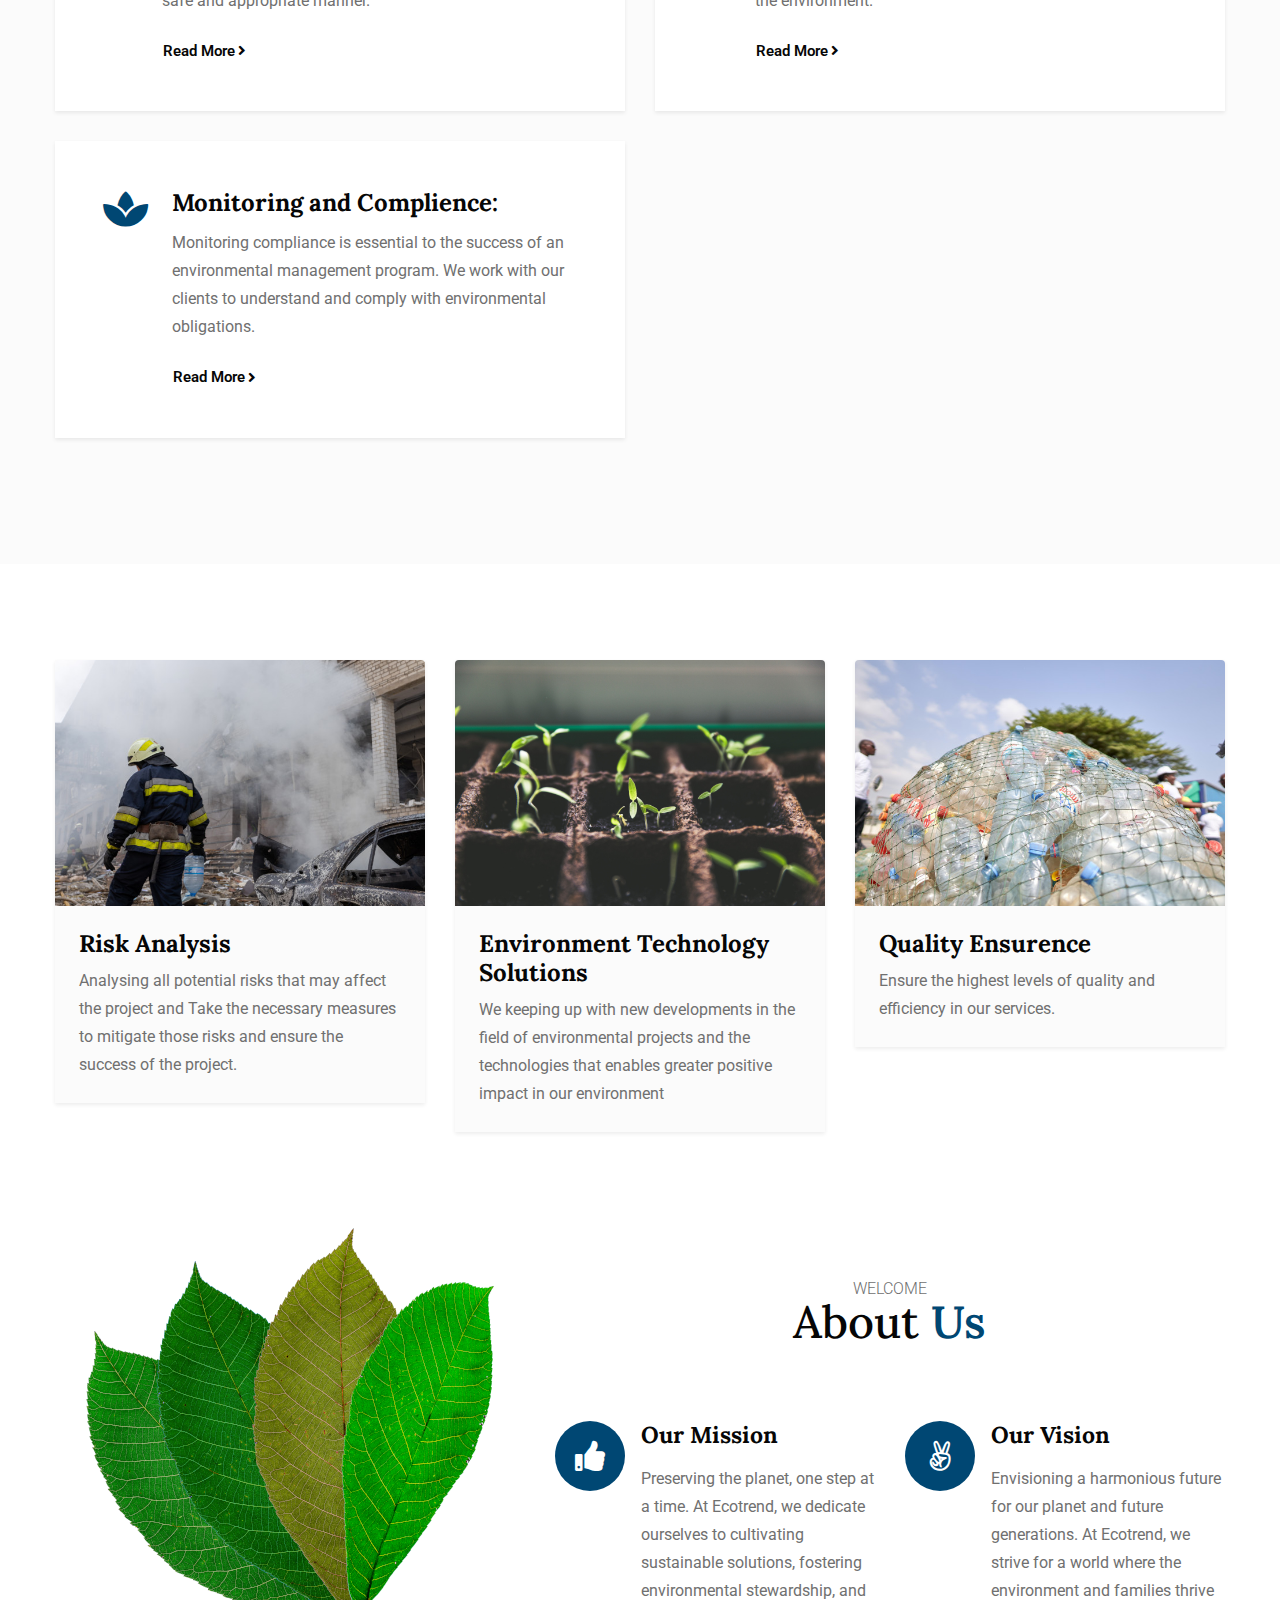
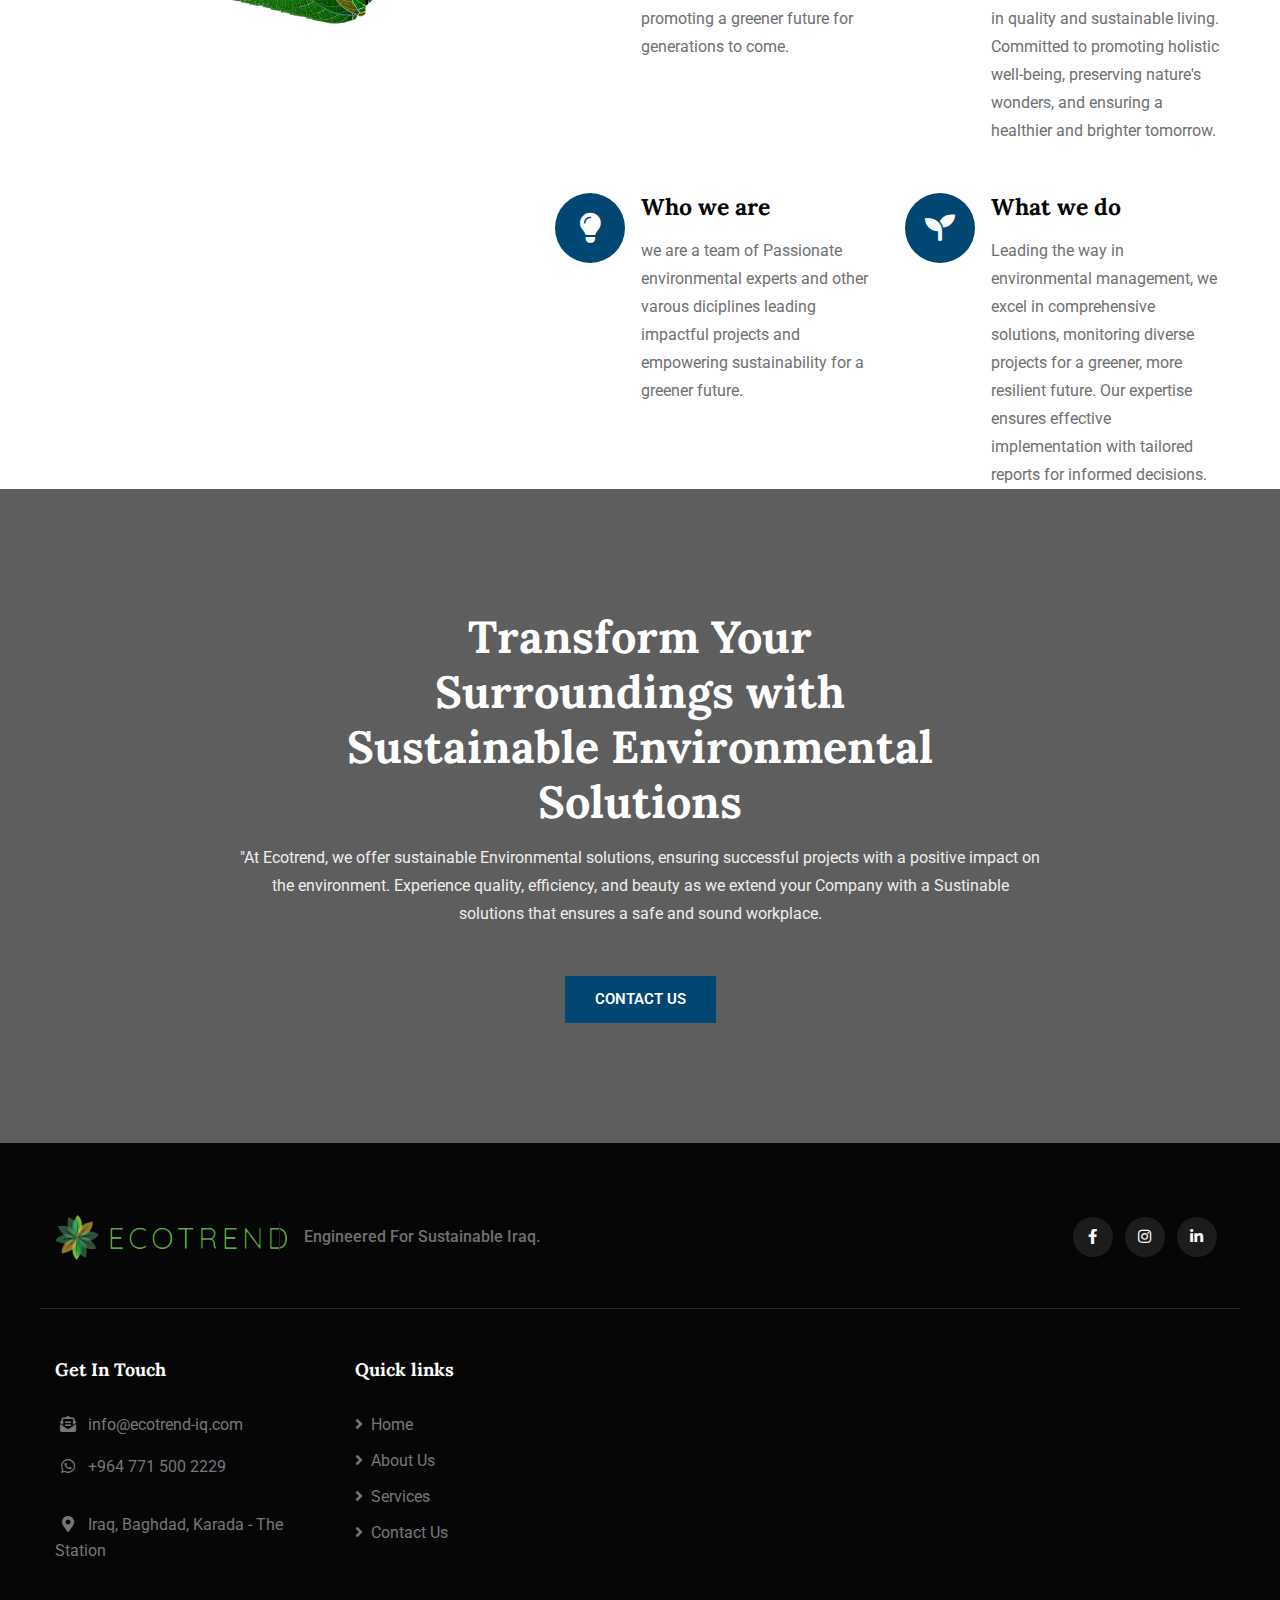
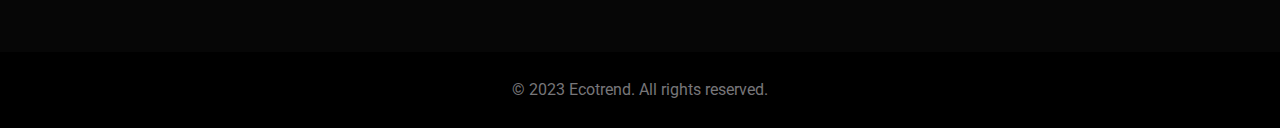
==== commit 9558ce0a: "New Version , New Site Lets GO" ====
--- a/index.html
+++ b/index.html
@@ -3,15 +3,15 @@
 <html lang="en">
 
 <head>
-    <!-- Required meta tags. -->
+    <!-- Required meta tags -->
     <meta charset="utf-8">
     <meta name="viewport" content="width=device-width, initial-scale=1, shrink-to-fit=no">
-    <title>Ecotrend - Environmental Sustainability and Management - Home </title>
+    <title>Ecotrend - Environmental Management Services - Home </title>
     <!-- google-fonts -->
     <link href="//fonts.googleapis.com/css2?family=Lora:wght@400;500;600;700&display=swap" rel="stylesheet">
     <link href="//fonts.googleapis.com/css2?family=Roboto:wght@100;300;500;700;900&display=swap" rel="stylesheet">
-    <!-- //google-fonts --> 
-    <!-- Template CSS Style link --> 
+    <!-- //google-fonts -->
+    <!-- Template CSS Style link -->
     <link rel="stylesheet" href="assets/css/style-liberty.css">
 </head>
 
@@ -23,10 +23,10 @@
                 <div class="top-headers">
                     <ul>
                         <li>
-                            <a href="#help" class="d-sm-block d-none"> Have any question? </a>
+                            <a href="#help" class="d-sm-block d-none">Have any question ?</a>
                         </li>
                         <li>
-                            <i class="fa fa-phone"></i><a href="tel: +9647715002229 "> +964 771 500 2229 </a>
+                            <i class="fab fa-whatsapp"></i><a href="tel:+9647715002229">+964 771 500 2229</a>
                         </li>
                         <li>
                             <i class="fa fa-envelope"></i><a href="mailto:info@ecotrend-iq.com">info@ecotrend-iq.com</a>
@@ -38,13 +38,10 @@
                         <li>
                             <a href="https://www.facebook.com/ecotrend.iq"><span class="fab fa-facebook-f"></span></a>
                         </li>
-                        <!-- <li>
-                             <a href="#twitter"><span class="fab fa-twitter"></span></a>
-                        </li> -->
                         <li>
-                            <a href="https://www.instagram.com/ecotrend.iq"><span class="fab fa-instagram"></span></a>
-                        </li>
-                        <li class=" mr-0">
+                            <a href="https://www.instagram.com/ecotrend.iq"><span class="fab fa-instagram""></span></a>
+                        </li>
+                        <li>
                             <a href="https://www.linkedin.com/company/ecotrend-iq"><span class="fab fa-linkedin-in"></span></a>
                         </li>
                     </ul>
@@ -53,14 +50,13 @@
         </div>
     </section>
     <!-- //top header -->
-    <!--header -->
+    <!--header-->
     <header id="site-header" class="fixed-top">
         <div class="container">
             <nav class="navbar navbar-expand-lg stroke">
-                   <a class="navbar-brand" href="#index.html">
-                      <img src="assets/images/logo1.png" style="height: 39px; width: 220px;" />
-                               </a> 
-
+    <a class="navbar-brand" href="#index.html">
+        <img src="assets/images/logo.svg" alt="Ecotrend" title="Ecotrend - Environmental Management" style="height: 45px;" />
+    </a> 
                 <button class="navbar-toggler  collapsed bg-gradient" type="button" data-toggle="collapse"
                     data-target="#navbarTogglerDemo02" aria-controls="navbarTogglerDemo02" aria-expanded="false"
                     aria-label="Toggle navigation">
@@ -76,16 +72,14 @@
                         <li class="nav-item">
                             <a class="nav-link" href="about.html">About</a>
                         </li>
-                        <!-- <li class="nav-item">
+                        <li class="nav-item">
                             <a class="nav-link" href="services.html">Services</a>
-                        </li> -->
-                        
+                        </li>
                         <li class="nav-item">
                             <a class="nav-link" href="contact.html">Contact</a>
-                        </li> 
+                        </li>
                     </ul>
                 </div>
-               
                 <!-- toggle switch for light and dark theme -->
                 <div class="cont-ser-position">
                     <nav class="navigation">
@@ -111,63 +105,63 @@
         <div class="slide current">
             <div class="bg-layer">
                 <div class="content">
-                    <h1>Expertise:</h1>
+                    <h1>Expertise</h1>
                     <p>
                         Our team of experienced environmental professionals is well-equipped to
                         handle the most complex environmental challenges
                     </p>
-                    <!-- <a href="about.html" class="btn btn-style mt-4">Learn More</a> -->
+                    <a href="about.html" class="btn btn-style mt-4">Learn More</a>
                 </div>
             </div>
         </div>
         <div class="slide">
             <div class="bg-layer">
                 <div class="content">
-                    <h1> Tailored Solutions: </h1>
+                    <h1>Tailored Solutions:</h1>
                     <p>
                         We understand that each client has unique needs and goals, which
                         is why we provide customized solutions that are practical and effective
                     </p>
-                    <!-- <a href="about.html" class="btn btn-style mt-4">Learn More</a> -->
+                    <a href="about.html" class="btn btn-style mt-4">Learn More</a>
                 </div>
             </div>
         </div>
         <div class="slide">
             <div class="bg-layer">
                 <div class="content">
-                    <h1> Innovation: </h1>
+                    <h1>Innovation:</h1>
                     <p>
                         We are constantly exploring new and effective ways to help our clients
                         achieve their environmental objectives, using cutting-edge technology and best
-                        practices 
+                        practices
                     </p>
-                    <!-- <a href="about.html" class="btn btn-style mt-4">Learn More</a> -->
+                    <a href="about.html" class="btn btn-style mt-4">Learn More</a>
                 </div>
             </div>
         </div>
         <div class="slide">
             <div class="bg-layer">
                 <div class="content">
-                    <h1> Sustainability: </h1>
+                    <h1>Sustainability:</h1>
                     <p>
                         We are committed to promoting sustainable development and
-                        protecting the environment, which is reflected in all of our services and solutions.
+                        protecting the environment, which is reflected in all of our services and solutions. 
                     </p>
-                    <!-- <a href="about.html" class="btn btn-style mt-4">Learn More</a> -->
+                    <a href="about.html" class="btn btn-style mt-4">Learn More</a>
                 </div>
             </div>
         </div>
         <div class="slide">
             <div class="bg-layer">
                 <div class="content">
-                    <h1> Partnership: </h1>
+                    <h1>Partnership:</h1>
                     <p>
                         We believe in building strong and lasting relationships with our clients,
                         based on trust, transparency, and mutual respect. When you choose ECOTREND
                         Management, you can count on us to be a trusted partner in your journey towards
                         sustainability.
                     </p>
-                    <!-- <a href="about.html" class="btn btn-style mt-4">Learn More</a> -->
+                    <a href="about.html" class="btn btn-style mt-4">Learn More</a>
                 </div>
             </div>
         </div>
@@ -177,40 +171,13 @@
         <button id="next"><i class="fas fa-arrow-right"></i></button>
     </div>
     <!-- //banner section -->
-
-    <!-- home about section >
-    <section class="w3l-aboutblock py-5">
-        <div class="container py-md-5 py-4">
-            <div class="row">
-                <div
-                    class="col-lg-6 left-wthree-img position-relative order-lg-first order-last mt-lg-0 mt-5 pb-lg-0 pb-5 mb-md-0 mb-4">
-                    <img src="assets/images/about1.jpg" alt="" class="img-fluid">
-                    <img src="assets/images/about2.jpg" alt=""
-                        class="img-fluid img-border position-absolute img-position mr-xl-5">
-                </div>
-                <div class="col-lg-6 about-right-faq align-self pl-lg-5 mt-xl-4 order-lg-last order-first">
-                    <h3 class="text-bgs mb-md-3 mb-2">Since <span>2000</span></h3>
-                    <h3 class="title-style">We Have <span>30+</span> Years of Experience</h3>
-                    <p class="ab-text mt-4 pt-lg-2">"Orem ipsum viverra feugiat. Pellen tesque libero ut justo,
-                        ultrices in ligula. Semper at tempufddfel. Lorem ipsum dolor sit amet consectetur adipisicing
-                        elit. Non quae, fugiat".</p>
-                    <p class="mt-4">Semper at tempufddfel. Lorem ipsum dolor sit amet consectetur adipisicing
-                        elit. Non quae, fugiat. Lorem ipsum viverra feugiat. Pellen tesque libero ut justo,
-                        ultrices in ligula.</p>
-                    <img class="img-fluid mt-md-5 mt-4 img-dark-color" src="assets/images/sign.png" alt=" ">
-                </div>
-            </div>
-        </div>
-    </section>
-    < //home about section -->
-
     <!-- services section -->
     <section class="w3l-content-11-main">
         <div class="content-design-11 py-5">
             <div class="container py-md-5 py-4">
                 <div class="title-main text-center mx-auto mb-md-5 mb-4" style="max-width:600px;">
-                    <p class=""> What we do? </p>
-                    <h3 class="title-style"> Our <span>Services</span>
+                    <p class="">What we do?</p>
+                    <h3 class="title-style">Our <span>Services</span>
                     </h3>
                 </div>
                 <div class="content-sec-11">
@@ -222,11 +189,10 @@
                                 </div>
                                 <div class="services-content">
                                     <h5><a href="services.html">Environmental Impact Assessment:</a></h5>
-                                    <p>   
-                                        analysing the potential impact of activities such
+                                    <p>analysing the potential impact of activities such
                                         as industrial projects and designing plans to mitigate
                                         the impact and recommend alternative
-                                        solutions..</p>
+                                        solutions.</p>
                                     <a href="#services" class="btn read-button d-flex align-items-center mt-4 p-0">Read
                                         More<i class="fas fa-angle-right"></i></a>
                                 </div>
@@ -239,7 +205,7 @@
                                 </div>
                                 <div class="services-content">
                                     <h5><a href="services.html">Complience: </a></h5>
-                                    <p> Compliance with Environmental Laws and
+                                    <p>Compliance with Environmental Laws and
                                         Regulations: ensuring that human
                                         activities comply with environmental laws and
                                         regulations and working to improve
@@ -258,8 +224,7 @@
                                 </div>
                                 <div class="services-content">
                                     <h5><a href="services.html">Waste Management:</a></h5>
-                                    <p> 
-                                        designing and implementing plans for managing waste,
+                                    <p>designing and implementing plans for managing waste,
                                         including collection, storage, treatment,
                                         and disposal in a safe and appropriate manner.</p>
                                     <a href="#services" class="btn read-button d-flex align-items-center mt-4 p-0">Read
@@ -273,25 +238,26 @@
                                     <i class="fas fa-tint"></i>
                                 </div>
                                 <div class="services-content">
-                                    <h5><a href="services.html"> Training and Awareness: </a></h5>
-                                    <p> providing training
+                                    <h5><a href="services.html">Training and Awareness:</a></h5>
+                                    <p>providing training
                                         and awareness for employees and the
                                         public on sustainability and best practices
-                                        for preserving the environment. </p>
+                                        for preserving the environment.</p>
                                     <a href="#services" class="btn read-button d-flex align-items-center mt-4 p-0">Read
                                         More<i class="fas fa-angle-right"></i></a>
                                 </div>
-                                
-                            </div>
-                        </div>
+                            </div>
+                        </div>
+                    </div>
+                    <div class="row">
                         <div class="col-lg-6">
                             <div class="services-single d-flex p-sm-5 p-4">
                                 <div class="service-icon mr-sm-4 mr-3">
-                                    <i class="fas fa-tint"></i>
+                                    <i class="fas fa-spa"></i>
                                 </div>
                                 <div class="services-content">
-                                    <h5><a href="services.html"> Monitoring and Complience: </a></h5>
-                                    <p> Monitoring compliance
+                                    <h5><a href="services.html"> Monitoring and Complience:</a></h5>
+                                    <p>Monitoring compliance
                                         is essential to the success of
                                         an environmental management
                                         program. We work with our clients to
@@ -300,7 +266,6 @@
                                     <a href="#services" class="btn read-button d-flex align-items-center mt-4 p-0">Read
                                         More<i class="fas fa-angle-right"></i></a>
                                 </div>
-                                
                             </div>
                         </div>
                     </div>
@@ -309,15 +274,9 @@
         </div>
     </section>
     <!-- //services section -->
-
     <!-- service 3 grids -->
     <section class="w3l-service-3 py-5">
         <div class="container py-md-5 py-4">
-            <div class="title-main text-center mx-auto mb-md-5 mb-4" style="max-width:600px;">
-                <p class="">Services</p>
-                <h3 class="title-style">We Provide the Best <span>Services</span>
-                </h3>
-            </div>
             <div class="row">
                 <div class="col-lg-4 col-md-6">
                     <div class="service-single-grid">
@@ -325,12 +284,12 @@
                             <img src="assets/images/home-s1.jpg" class="img-fluid" alt="">
                         </div>
                         <div class="service-content p-4">
-                            <h5 class="mb-2"><a href="#services"> Risk Analysis  </a></h5>
-                            <p>Analysing all potential risks
+                            <h5 class="mb-2"><a href="#services">Risk Analysis</a></h5>
+                            <p> Analysing all potential risks
                                 that may affect the project and
                                 Take the necessary
                                 measures to mitigate those risks
-                                and ensure the success of the project.</p>
+                                and ensure the success of the project. </p>
                         </div>
                     </div>
                 </div>
@@ -340,9 +299,10 @@
                             <img src="assets/images/home-s2.jpg" class="img-fluid" alt="">
                         </div>
                         <div class="service-content p-4">
-                            <h5 class="mb-2"><a href="#services"> Environment Technology Solutions  </a></h5>
+                            <h5 class="mb-2"><a href="#services">Environment Technology Solutions </a></h5>
                             <p>We keeping up with new developments
-                                in the field of projects and technology</p>
+                                in the field of environmental projects and the technologies 
+                                that enables greater positive impact in our environment  </p>
                         </div>
                     </div>
                 </div>
@@ -352,9 +312,9 @@
                             <img src="assets/images/home-s3.jpg" class="img-fluid" alt="">
                         </div>
                         <div class="service-content p-4">
-                            <h5 class="mb-2"><a href="#services"> Quality Ensurence </a></h5>
+                            <h5 class="mb-2"><a href="#services">Quality Ensurence </a></h5>
                             <p>Ensure the highest levels of quality
-                                1 and efficiency in our services.</p>
+                                 and efficiency in our services. </p>
                         </div>
                     </div>
                 </div>
@@ -367,9 +327,9 @@
     <section class="w3l-features-6">
         <div class="container">
             <div class="row">
-                <!-- <div class="col-lg-5 w3l-features-6-left order-lg-first order-last text-center">
-                    <img src="assets/images/img1.jpg" class="img-fluid" alt="" />
-                </div> --> 
+                <div class="col-lg-5 w3l-features-6-left order-lg-first order-last text-center">
+                    <img src="assets/images/img1.png" class="img-fluid" alt="" />
+                </div>
                 <div class="col-lg-7 w3l-features-6-right order-lg-last order-first mb-lg-0 mb-4 mt-lg-5">
                     <div class="title-main text-center mx-auto mb-md-5 mb-4" style="max-width:600px;">
                         <p class="mt-lg-2">Welcome</p>
@@ -382,11 +342,11 @@
                                 <i class="fas fa-thumbs-up"></i>
                             </div>
                             <div class="">
-                                <h5 class="w3l-feature-text mb-3"> Our Mission </h5>
+                                <h5 class="w3l-feature-text mb-3">Our Mission</h5>
                                 <p>Preserving the planet, one step at a time.
-                                At Ecotrend, we dedicate ourselves to cultivating sustainable solutions,
-                                fostering environmental stewardship,
-                                and promoting a greener future for generations to come.</p>
+                                    At Ecotrend, we dedicate ourselves to cultivating sustainable solutions,
+                                    fostering environmental stewardship,
+                                    and promoting a greener future for generations to come.</p>
                             </div>
                         </div>
                         <div class="col-sm-6 w3l-features-6-sub d-flex mt-sm-0 mt-4">
@@ -394,14 +354,12 @@
                                 <i class="fab fa-angellist"></i>
                             </div>
                             <div class="">
-                                <h5 class="w3l-feature-text mb-3"> Our Vision </h5>
-                                <p>
-                                    Envisioning a harmonious future for our planet and the well-being of
-                                    future generations. At Ecotrend, we strive to create a world where both
-                                    our environment and families thrive in quality and sustainable living.
-                                    We are committed to promoting holistic well-being, preserving nature's wonders,
-                                    and ensuring a healthier and brighter tomorrow.
-                                </p>
+                                <h5 class="w3l-feature-text mb-3">Our Vision</h5>
+                                <p>Envisioning a harmonious future for our planet and future generations. 
+                                    At Ecotrend, we strive for a world where the environment and 
+                                    families thrive in quality and sustainable living.
+                                     Committed to promoting holistic well-being, preserving nature's
+                                      wonders, and ensuring a healthier and brighter tomorrow.</p>
                             </div>
                         </div>
                     </div>
@@ -411,15 +369,10 @@
                                 <i class="fas fa-lightbulb"></i>
                             </div>
                             <div class="">
-                                <h5 class="w3l-feature-text mb-3"> Who we are </h5>
-                                <p>
-                                    At Ecotrend, we are a dedicated team of environmental experts,
-                                    driven by our passion for safeguarding our planet's well-being.
-                                    As a specialized company, we lead the way in monitoring and
-                                    overseeing a wide range of impactful environmental projects
-                                    and comprehensive training programs. With our expertise and unwavering commitment,
-                                    we empower organizations and individuals to embrace sustainable practices and foster a greener future.
-                                </p>
+                                <h5 class="w3l-feature-text mb-3">Who we are</h5>
+                                <p> we are a team of Passionate environmental experts and other varous 
+                                    diciplines leading impactful projects and empowering sustainability 
+                                    for a greener future.</p>
                             </div>
                         </div>
                         <div class="col-sm-6 w3l-features-6-sub d-flex mt-sm-0 mt-4">
@@ -428,17 +381,10 @@
                             </div>
                             <div class="">
                                 <h5 class="w3l-feature-text mb-3">What we do</h5>
-                                <p>
-                                    At Ecotrend, as a leading environmental management company, 
-                                we excel in providing comprehensive solutions that drive sustainable change.
-                                Our expertise lies in meticulously monitoring and overseeing diverse environmental projects,
-                                ensuring their effective and systematic implementation.
-                                Through our meticulous data collection and analysis, we produce detailed reports
-                                that precisely capture the progress and impact of each project, 
-                                tailored to meet the specific needs of our valued clients. 
-                                By leveraging our deep understanding of environmental dynamics and industry best practices,
-                                we empower organizations to make informed decisions and foster a greener, more resilient future.
-                                </p>
+                                <p>Leading the way in environmental management, we excel in comprehensive
+                                     solutions, monitoring diverse projects for a greener,
+                                      more resilient future. Our expertise ensures effective implementation
+                                       with tailored reports for informed decisions. </p>
                             </div>
                         </div>
                     </div>
@@ -451,218 +397,40 @@
     <!-- middle -->
     <div class="middle-inner py-5">
         <div class="container py-md-5 py-4">
-           <!--  <div class="about-left text-center py-lg-4">
-                <h3 class="title-big">Extend Your Home With a Beautiful Garden</h3>
-                <p>We focus on the needs sed do eiusmod tempor incididunt ut labore et dolore magna aliqua. Ut enim ad
-                    minim veniam, quis nostrud exercitation ullamco laboris nisi ut aliquip ex ea commodo consequat.</p>
-                 <a href="#started" class="btn btn-style btn-style-white mt-sm-5 mt-4 mr-2">Get started</a>
+            <div class="about-left text-center py-lg-4">
+                <h3 class="title-big">Transform Your Surroundings with Sustainable Environmental Solutions</h3>
+                <p>"At Ecotrend, we offer sustainable Environmental solutions, ensuring successful projects with a 
+                    positive impact on the environment. Experience quality, efficiency, and beauty as we extend
+                     your Company with a Sustinable solutions that ensures a safe and sound workplace.
+                </p>
                 <a href="contact.html" class="btn btn-style mt-sm-5 mt-4">Contact Us</a>
-            </div> -->
+            </div>
         </div>
     </div>
     <!-- //middle -->
-
-    <!--  testimonials section   >
-    <section class="w3l-clients py-5 mb-5" id="testimonials">
-        <div class="container py-md-5 py-4">
-            <div class="title-main text-center mx-auto mb-5" style="max-width:600px;">
-                <p class="mt-2">Testimonials</p>
-                <h3 class="title-style">Happy With Customers & <span>Clients</span>
-                </h3>
-            </div>
-            <div id="owl-demo2" class="owl-carousel owl-theme mt-4 py-md-2 mb-md-4">
-                <div class="item">
-                    <div class="testimonial-content">
-                        <div class="testimonial">
-                            <blockquote>
-                                <q>Pellen tesque libero ut justo</q>
-                            </blockquote>
-                            <p>Lorem ipsum dolor sit amet elit. hic odio tenetur. ante ipsum primis in
-                                faucibus orci luctus et ultrices posuere,tesque libero ut justo Semper.</p>
-                        </div>
-                        <div class="bottom-info mt-4">
-                            <div class="people-info align-self">
-                                <h3>Johnson william</h3>
-                                <ul class="d-flex">
-                                    <li><a href="#rating"><i class="fas fa-star"></i></a></li>
-                                    <li><a href="#rating"><i class="fas fa-star"></i></a></li>
-                                    <li><a href="#rating"><i class="fas fa-star"></i></a></li>
-                                    <li><a href="#rating"><i class="fas fa-star"></i></a></li>
-                                    <li><a href="#rating"><i class="fas fa-star"></i></a></li>
-                                </ul>
-                            </div>
-                            <a class="comment-img mt-3" href="#url"><img src="assets/images/testi1.jpg"
-                                    class="img-responsive" alt="placeholder image"></a>
-                        </div>
-                    </div>
-                </div>
-                <div class="item">
-                    <div class="testimonial-content">
-                        <div class="testimonial">
-                            <blockquote>
-                                <q>Lorem ipsum dolor sit amet</q>
-                            </blockquote>
-                            <p>Lorem ipsum dolor sit amet elit. hic odio tenetur. ante ipsum primis in
-                                faucibus orci luctus et ultrices posuere,tesque libero ut justo Semper.</p>
-                        </div>
-                        <div class="bottom-info mt-4">
-                            <div class="people-info align-self">
-                                <h3>Johnson william</h3>
-                                <ul class="d-flex">
-                                    <li><a href="#rating"><i class="fas fa-star"></i></a></li>
-                                    <li><a href="#rating"><i class="fas fa-star"></i></a></li>
-                                    <li><a href="#rating"><i class="fas fa-star"></i></a></li>
-                                    <li><a href="#rating"><i class="fas fa-star"></i></a></li>
-                                    <li><a href="#rating"><i class="fas fa-star"></i></a></li>
-                                </ul>
-                            </div>
-                            <a class="comment-img mt-3" href="#url"><img src="assets/images/testi2.jpg"
-                                    class="img-responsive" alt="placeholder image"></a>
-                        </div>
-                    </div>
-                </div>
-                <div class="item">
-                    <div class="testimonial-content">
-                        <div class="testimonial">
-                            <blockquote>
-                                <q>Pellen tesque libero ut justo</q>
-                            </blockquote>
-                            <p>Lorem ipsum dolor sit amet elit. hic odio tenetur. ante ipsum primis in
-                                faucibus orci luctus et ultrices posuere,tesque libero ut justo Semper.</p>
-                        </div>
-                        <div class="bottom-info mt-4">
-                            <div class="people-info align-self">
-                                <h3>Johnson william</h3>
-                                <ul class="d-flex">
-                                    <li><a href="#rating"><i class="fas fa-star"></i></a></li>
-                                    <li><a href="#rating"><i class="fas fa-star"></i></a></li>
-                                    <li><a href="#rating"><i class="fas fa-star"></i></a></li>
-                                    <li><a href="#rating"><i class="fas fa-star"></i></a></li>
-                                    <li><a href="#rating"><i class="fas fa-star"></i></a></li>
-                                </ul>
-                            </div>
-                            <a class="comment-img mt-3" href="#url"><img src="assets/images/testi3.jpg"
-                                    class="img-responsive" alt="placeholder image"></a>
-                        </div>
-                    </div>
-                </div>
-                <div class="item">
-                    <div class="testimonial-content">
-                        <div class="testimonial">
-                            <blockquote>
-                                <q>Lorem ipsum dolor sit amet</q>
-                            </blockquote>
-                            <p>Lorem ipsum dolor sit amet elit. hic odio tenetur. ante ipsum primis in
-                                faucibus orci luctus et ultrices posuere,tesque libero ut justo Semper.</p>
-                        </div>
-                        <div class="bottom-info mt-4">
-                            <div class="people-info align-self">
-                                <h3>Johnson william</h3>
-                                <ul class="d-flex">
-                                    <li><a href="#rating"><i class="fas fa-star"></i></a></li>
-                                    <li><a href="#rating"><i class="fas fa-star"></i></a></li>
-                                    <li><a href="#rating"><i class="fas fa-star"></i></a></li>
-                                    <li><a href="#rating"><i class="fas fa-star"></i></a></li>
-                                    <li><a href="#rating"><i class="fas fa-star"></i></a></li>
-                                </ul>
-                            </div>
-                            <a class="comment-img mt-3" href="#url"><img src="assets/images/testi1.jpg"
-                                    class="img-responsive" alt="placeholder image"></a>
-                        </div>
-                    </div>
-                </div>
-                <div class="item">
-                    <div class="testimonial-content">
-                        <div class="testimonial">
-                            <blockquote>
-                                <q>Pellen tesque libero ut justo</q>
-                            </blockquote>
-                            <p>Lorem ipsum dolor sit amet elit. hic odio tenetur. ante ipsum primis in
-                                faucibus orci luctus et ultrices posuere,tesque libero ut justo Semper.</p>
-                        </div>
-                        <div class="bottom-info mt-4">
-                            <div class="people-info align-self">
-                                <h3>Johnson william</h3>
-                                <ul class="d-flex">
-                                    <li><a href="#rating"><i class="fas fa-star"></i></a></li>
-                                    <li><a href="#rating"><i class="fas fa-star"></i></a></li>
-                                    <li><a href="#rating"><i class="fas fa-star"></i></a></li>
-                                    <li><a href="#rating"><i class="fas fa-star"></i></a></li>
-                                    <li><a href="#rating"><i class="fas fa-star"></i></a></li>
-                                </ul>
-                            </div>
-                            <a class="comment-img mt-3" href="#url"><img src="assets/images/testi2.jpg"
-                                    class="img-responsive" alt="placeholder image"></a>
-                        </div>
-                    </div>
-                </div>
-                <div class="item">
-                    <div class="testimonial-content">
-                        <div class="testimonial">
-                            <blockquote>
-                                <q>Lorem ipsum dolor sit amet.</q>
-                            </blockquote>
-                            <p>Lorem ipsum dolor sit amet elit. hic odio tenetur. ante ipsum primis in
-                                faucibus orci luctus et ultrices posuere,tesque libero ut justo Semper.</p>
-                        </div>
-                        <div class="bottom-info mt-4">
-                            <div class="people-info align-self">
-                                <h3>Johnson william</h3>
-                                <ul class="d-flex">
-                                    <li><a href="#rating"><i class="fas fa-star"></i></a></li>
-                                    <li><a href="#rating"><i class="fas fa-star"></i></a></li>
-                                    <li><a href="#rating"><i class="fas fa-star"></i></a></li>
-                                    <li><a href="#rating"><i class="fas fa-star"></i></a></li>
-                                    <li><a href="#rating"><i class="fas fa-star"></i></a></li>
-                                </ul>
-                            </div>
-                            <a class="comment-img mt-3" href="#url"><img src="assets/images/testi3.jpg"
-                                    class="img-responsive" alt="placeholder image"></a>
-                        </div>
-                    </div>
-                </div>
-            </div>
-        </div>
-    </section>
-    < //testimonials section --> 
-
     <!-- footer -->
     <footer class="w3l-footer-16">
         <div class="w3l-footer-16-main py-5">
             <div class="container py-md-4 pt-md-0 pt-3">
                 <div class="row align-items-center top-footer-content mb-5">
                     <div class="col-lg-2 col-md-3">
-                        <!-- <h2><a class="logo" href="index.html">
-                                <span> Ecotrend </span>
-                            </a></h2> -->
-
-                        <a class="navbar-brand" href="#index.html">
-                            <img src="assets/images/logo1.png" style="height: 39px; width: 220px;" />
-                        </a> 
-                                         
+                        <h2><a class="logo" href="index.html">
+                            <img src="assets/images/logo.svg" alt="Ecotrend" title="Ecotrend - Environmental Management" style="height: 45px;" />
+                            </a>
+                        </h2>
                     </div>
                     <div class="col-lg-7 col-md-9 mt-md-0 mt-4">
-                        <p class="top-p ml-md-4 pl-md-4 mt-sm-0 mt-2">
-
-                         Engineered For Sustainable Iraq.     
-                        
-                        </p>
+                        <p class="top-p ml-md-4 pl-md-4 mt-sm-0 mt-2"> Engineered For Sustainable Iraq. </p>
                     </div>
                     <div class="col-lg-3 text-lg-right mt-lg-0 mt-4">
                         <div class="columns-2">
                             <ul class="social">
                                 <li><a href="https://www.facebook.com/ecotrend.iq"><span class="fab fa-facebook-f" aria-hidden="true"></span></a>
                                 </li>
-                                <!-- <li><a href="#twitter"><span class="fab fa-twitter" aria-hidden="true"></span></a>
-                                </li> -->
-                                <!-- <li><a href="#google-plus"><span class="fab fa-google-plus-g"
+                                <li><a href="https://www.instagram.com/ecotrend.iq"><span class="fab fa-instagram"
                                             aria-hidden="true"></span></a>
-                                </li> T-->
-                           
-                            <li class=" mr-0">
-                                <a href="https://www.linkedin.com/company/ecotrend-iq"><span class="fab fa-linkedin-in"></span></a>
-                            </li>
-                                <li><a href="https://www.instagram.com/ecotrend.iq"><span class="fab fa-instagram" aria-hidden="true"></span></a>
+                                </li>
+                                <li><a href="https://www.linkedin.com/company/ecotrend-iq"><span class="fab fa-linkedin-in" aria-hidden="true"></span></a>
                                 </li>
                             </ul>
                         </div>
@@ -675,11 +443,11 @@
                             <li class="d-flex align-items-center"><a href="mailto:info@ecotrend-iq.com"><i
                                         class="fas fa-envelope-open-text"></i>info@ecotrend-iq.com</a>
                             </li>
-                            <li class="py-sm-3 py-2 d-flex align-items-center"><a href="tel:+9647715002229"><i
-                                        class="fas fa-phone-alt"></i>+964 771 500 2229</a>
+                            <li class="py-sm-3 py-2 d-flex align-items-center"><a href="tel:+9647715002229">
+                                <i class="fab fa-whatsapp"></i>+964 771 500 2229</a>
                             </li>
-                            <li class="py-sm-3 py-2 d-flex align-items-center"><a href="https://goo.gl/maps/wTvXPhCJKx98ZnQx9">
-                                <i class="fas fa-map-marker-alt"></i> Iraq, Baghdad, Villa 7, St. 38, Dist. 903, Al-Karadah</a>
+                            <li class="py-sm-3 py-2 d-flex align-items-center"><a href="https://goo.gl/maps/wTvXPhCJKx98ZnQx9"><i
+                                class="fas fa-map-marker-alt"></i>Iraq, Baghdad, Karada - The Station</a>
                             </li>
                         </ul>
                     </div>
@@ -689,46 +457,23 @@
                             <li><a href="index.html"><i class="fas fa-angle-right"></i>Home</a></li>
                             <li><a href="about.html"><i class="fas fa-angle-right"></i>About
                                     Us</a></li>
-                            <!--  <li><a href="services.html"><i class="fas fa-angle-right"></i>Services</a>
-                                  </li> --> 
+                            <li><a href="services.html"><i class="fas fa-angle-right"></i>Services</a>
+                            </li>
                             <li><a href="contact.html"><i class="fas fa-angle-right"></i>Contact
                                     Us</a></li>
                         </ul>
                     </div>
-                    <!-- <div class="col-lg-3 col-md-4 col-sm-5 column mt-md-0 mt-4">
-                        <h3>Help & Support</h3>
-                        <ul class="footer-gd-16">
-                            <li><a href="#support"><i class="fas fa-angle-right"></i>Support</a></li>
-                            <li><a href="#live"><i class="fas fa-angle-right"></i>Live Chart</a></li>
-                            <li><a href="#privacy"><i class="fas fa-angle-right"></i>Privacy
-                                    Policy</a></li>
-                            <li><a href="#terms"><i class="fas fa-angle-right"></i>Terms &
-                                    conditions</a></li>
-                        </ul>
-                    </div> -->
-                    <!-- <div class="col-lg-4 col-md-7 col-sm-7 column mt-lg-0 mt-4">
-                        <h3>Newsletter </h3>
-                        <div class="end-column">
-                            <form action="#" class="subscribe" method="post">
-                                <input type="email" name="email" placeholder="Email Address" required="">
-                                <button class="button-style"><span class="fa fa-paper-plane"
-                                        aria-hidden="true"></span></button>
-                            </form>
-                            <p>Subscribe to our mailing list and get updates to your email inbox.</p>
-                        </div>
-                    </div> --> 
                 </div>
             </div>
         </div>
         <div class="copy-section text-center py-4">
             <div class="container">
-                <p class="copy-text">&copy; 2023 Ecotrend. All rights reserved. 
+                <p class="copy-text">&copy; 2023 Ecotrend. All rights reserved.
                 </p>
             </div>
         </div>
     </footer>
     <!-- //footer -->
-
     <!-- Js scripts -->
     <!-- move top -->
     <button onclick="topFunction()" id="movetop" title="Go to top">
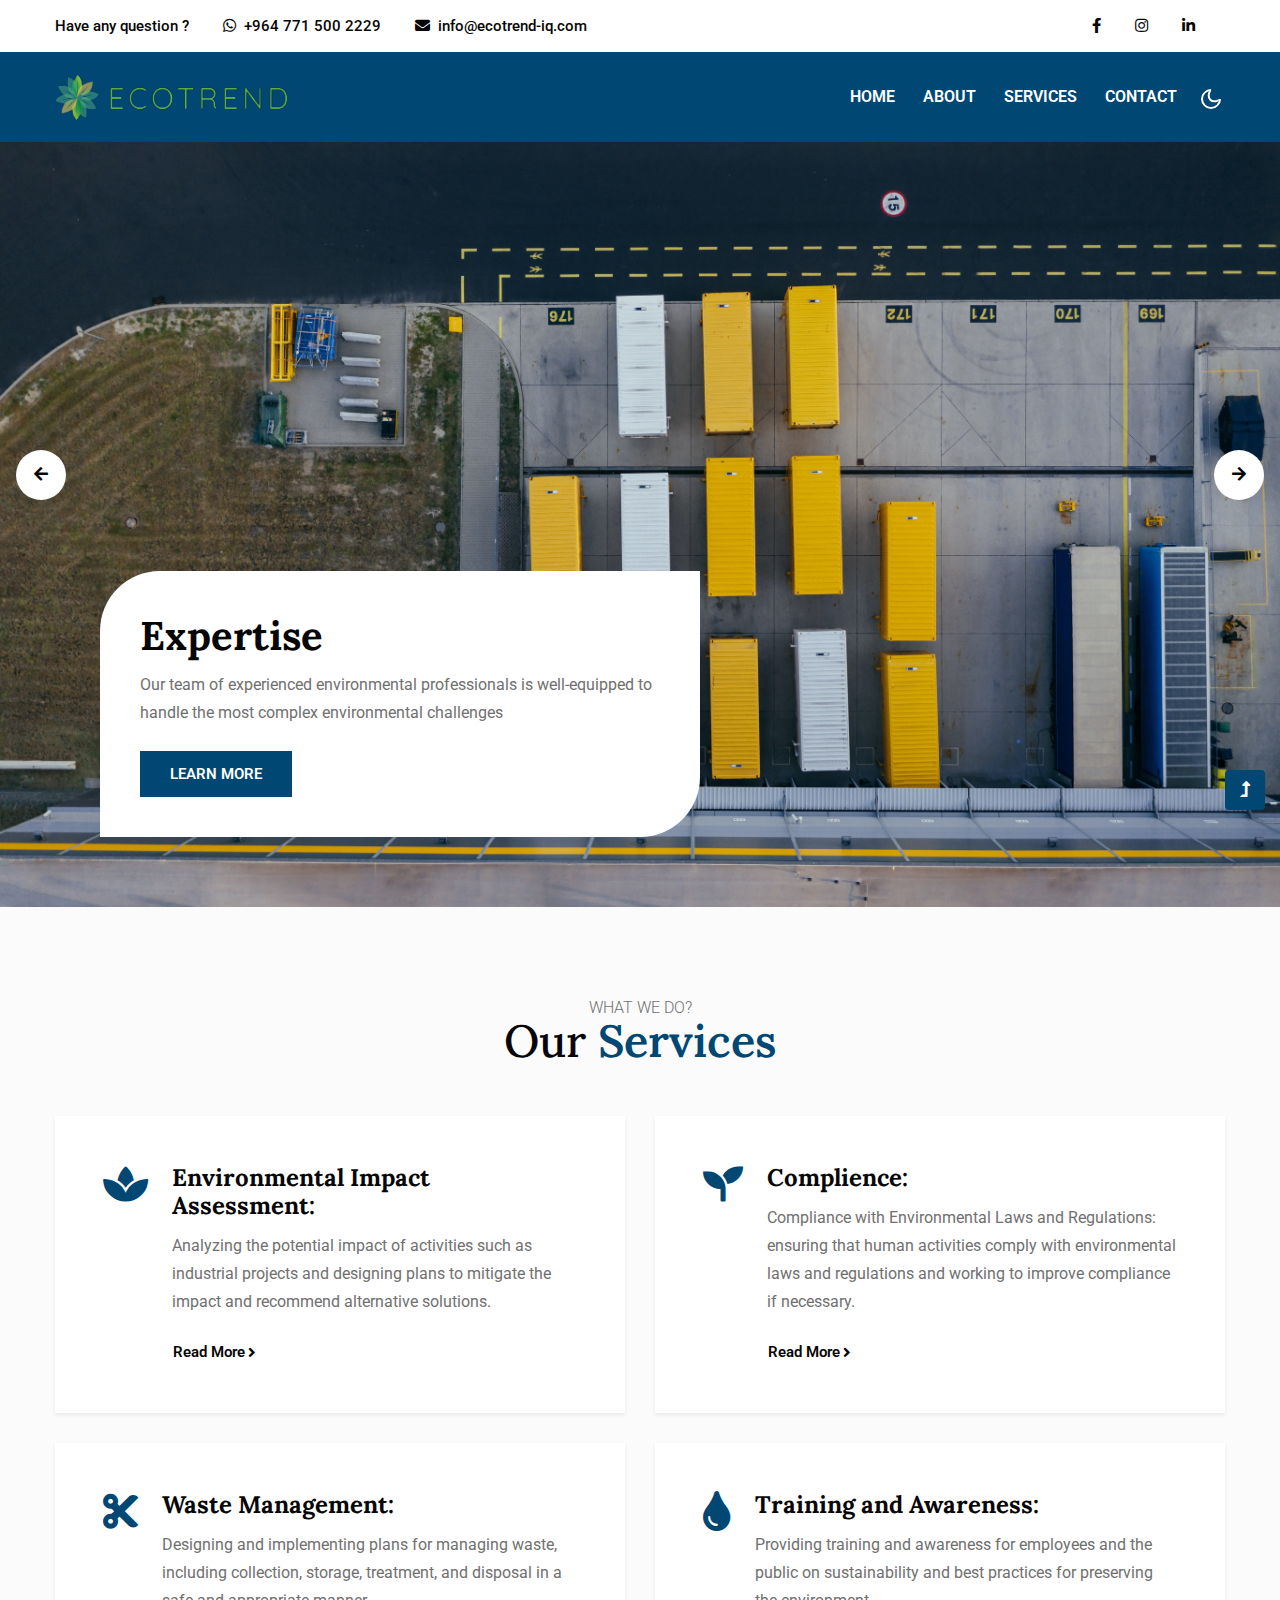
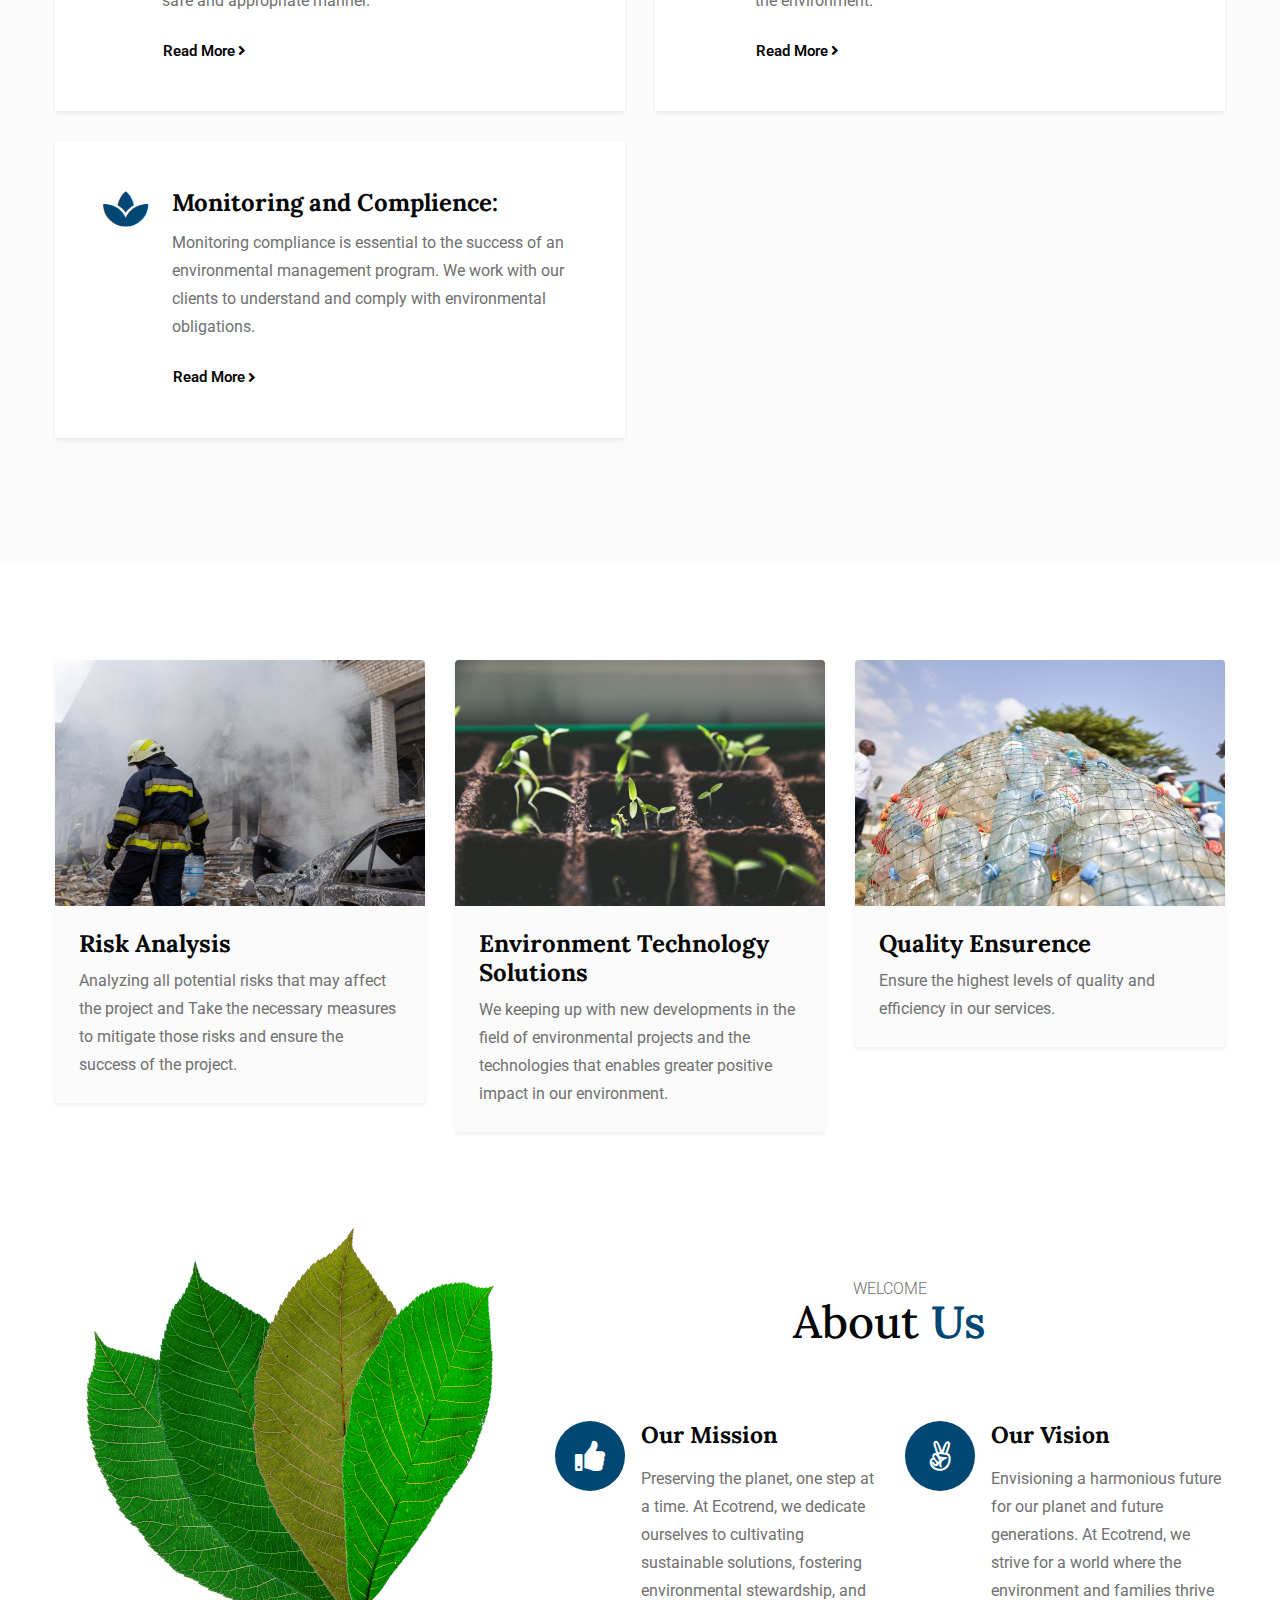
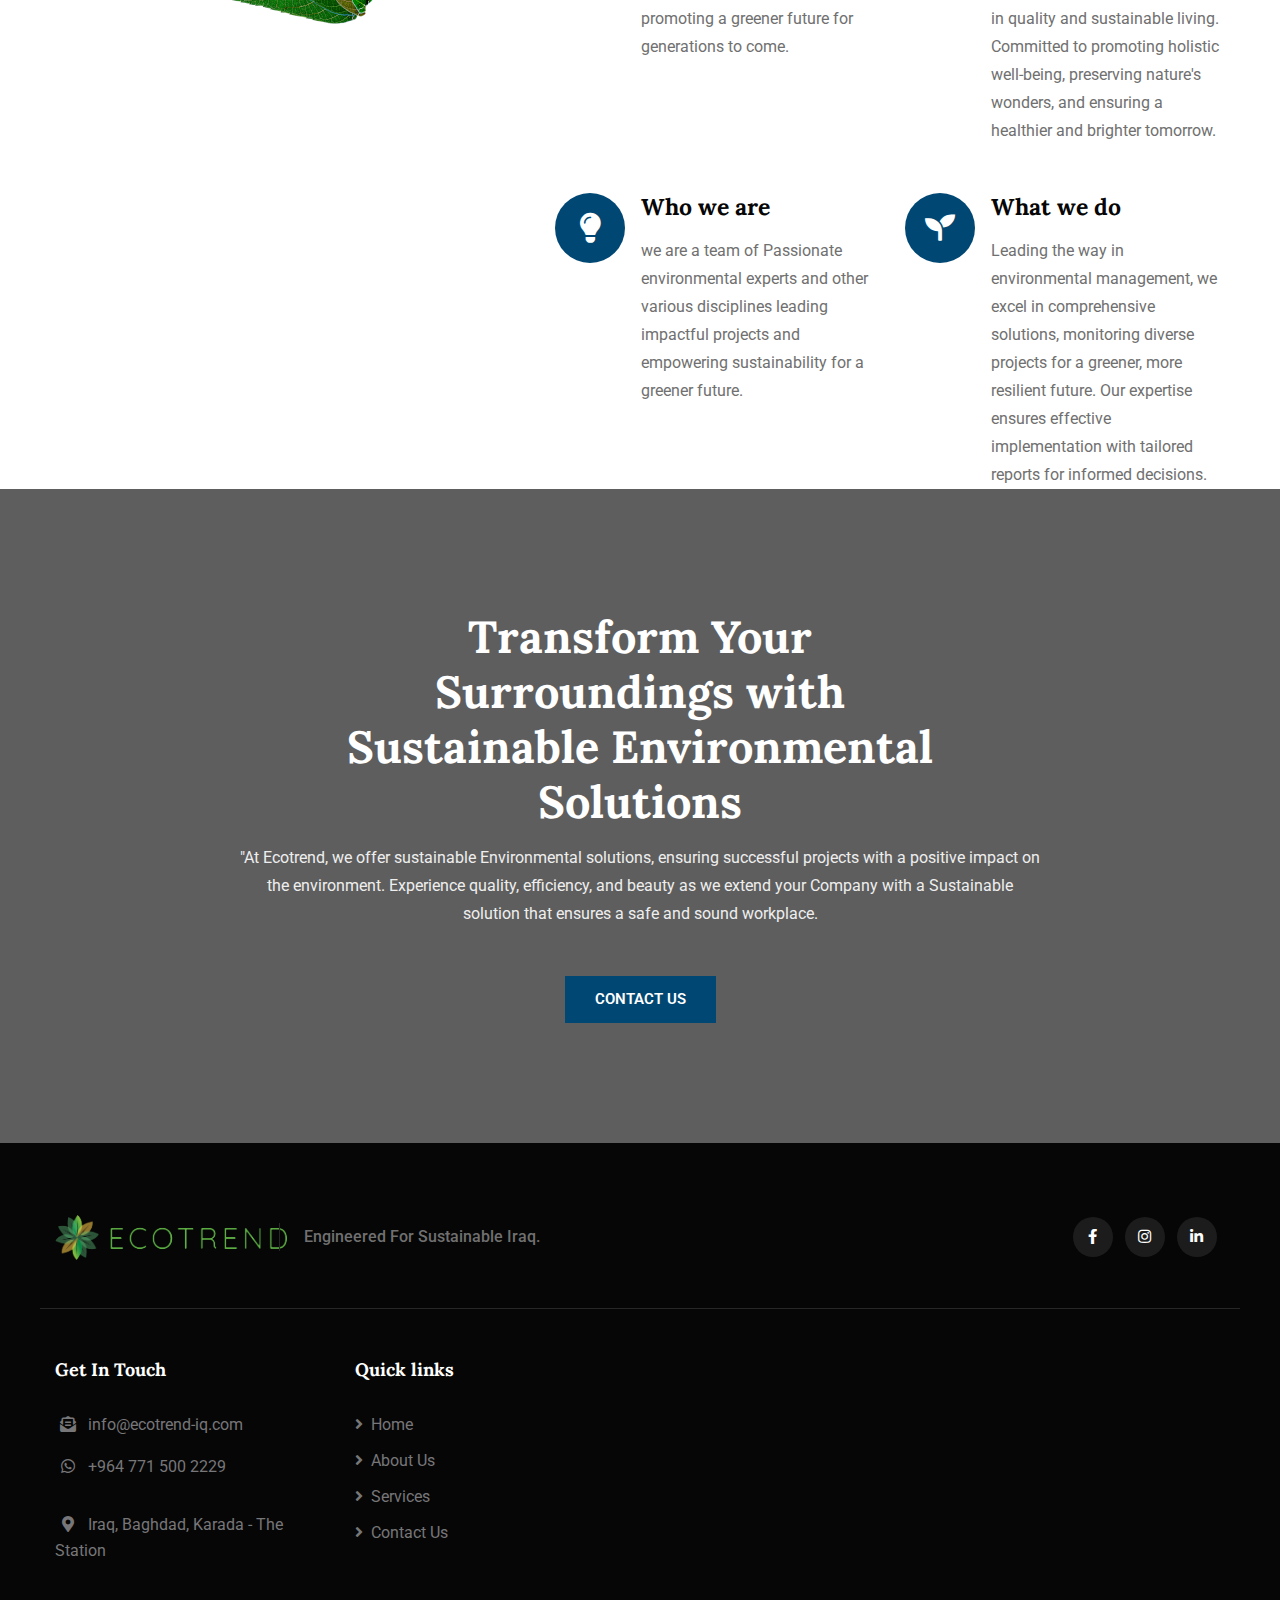
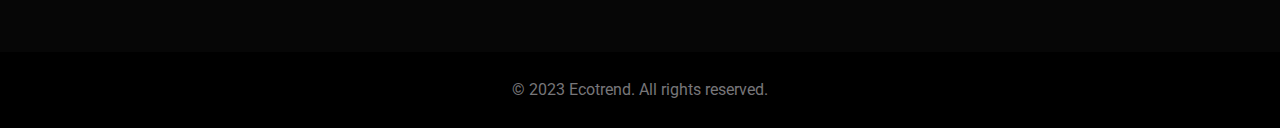
==== commit 37ee66a2: "Fit For A King !!!" ====
--- a/index.html
+++ b/index.html
@@ -189,7 +189,7 @@
                                 </div>
                                 <div class="services-content">
                                     <h5><a href="services.html">Environmental Impact Assessment:</a></h5>
-                                    <p>analysing the potential impact of activities such
+                                    <p>Analyzing  the potential impact of activities such
                                         as industrial projects and designing plans to mitigate
                                         the impact and recommend alternative
                                         solutions.</p>
@@ -224,7 +224,7 @@
                                 </div>
                                 <div class="services-content">
                                     <h5><a href="services.html">Waste Management:</a></h5>
-                                    <p>designing and implementing plans for managing waste,
+                                    <p>Designing and implementing plans for managing waste,
                                         including collection, storage, treatment,
                                         and disposal in a safe and appropriate manner.</p>
                                     <a href="#services" class="btn read-button d-flex align-items-center mt-4 p-0">Read
@@ -239,8 +239,7 @@
                                 </div>
                                 <div class="services-content">
                                     <h5><a href="services.html">Training and Awareness:</a></h5>
-                                    <p>providing training
-                                        and awareness for employees and the
+                                    <p>Providing training and awareness for employees and the
                                         public on sustainability and best practices
                                         for preserving the environment.</p>
                                     <a href="#services" class="btn read-button d-flex align-items-center mt-4 p-0">Read
@@ -285,7 +284,7 @@
                         </div>
                         <div class="service-content p-4">
                             <h5 class="mb-2"><a href="#services">Risk Analysis</a></h5>
-                            <p> Analysing all potential risks
+                            <p> Analyzing all potential risks
                                 that may affect the project and
                                 Take the necessary
                                 measures to mitigate those risks
@@ -302,7 +301,7 @@
                             <h5 class="mb-2"><a href="#services">Environment Technology Solutions </a></h5>
                             <p>We keeping up with new developments
                                 in the field of environmental projects and the technologies 
-                                that enables greater positive impact in our environment  </p>
+                                that enables greater positive impact in our environment. </p>
                         </div>
                     </div>
                 </div>
@@ -370,8 +369,8 @@
                             </div>
                             <div class="">
                                 <h5 class="w3l-feature-text mb-3">Who we are</h5>
-                                <p> we are a team of Passionate environmental experts and other varous 
-                                    diciplines leading impactful projects and empowering sustainability 
+                                <p> we are a team of Passionate environmental experts and other various  
+                                    disciplines leading impactful projects and empowering sustainability 
                                     for a greener future.</p>
                             </div>
                         </div>
@@ -401,7 +400,7 @@
                 <h3 class="title-big">Transform Your Surroundings with Sustainable Environmental Solutions</h3>
                 <p>"At Ecotrend, we offer sustainable Environmental solutions, ensuring successful projects with a 
                     positive impact on the environment. Experience quality, efficiency, and beauty as we extend
-                     your Company with a Sustinable solutions that ensures a safe and sound workplace.
+                     your Company with a Sustainable solution that ensures a safe and sound workplace.
                 </p>
                 <a href="contact.html" class="btn btn-style mt-sm-5 mt-4">Contact Us</a>
             </div>
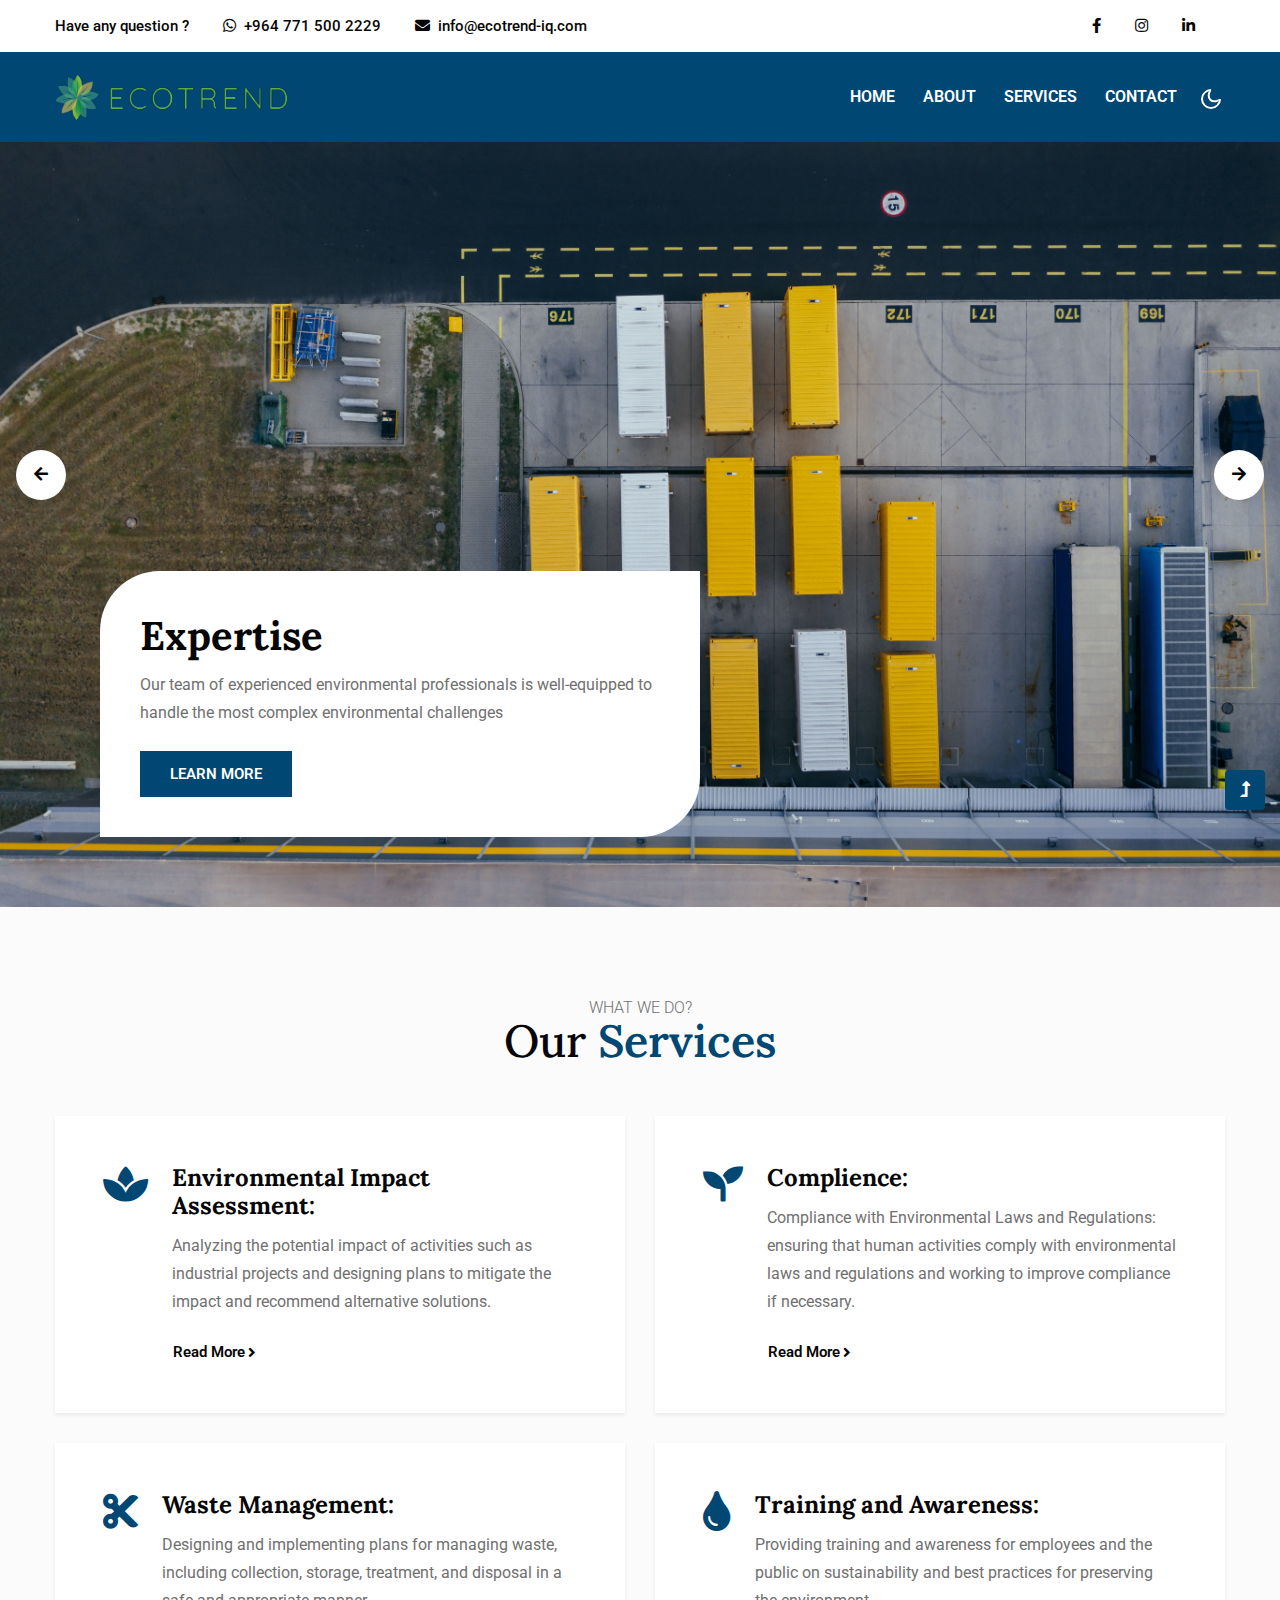
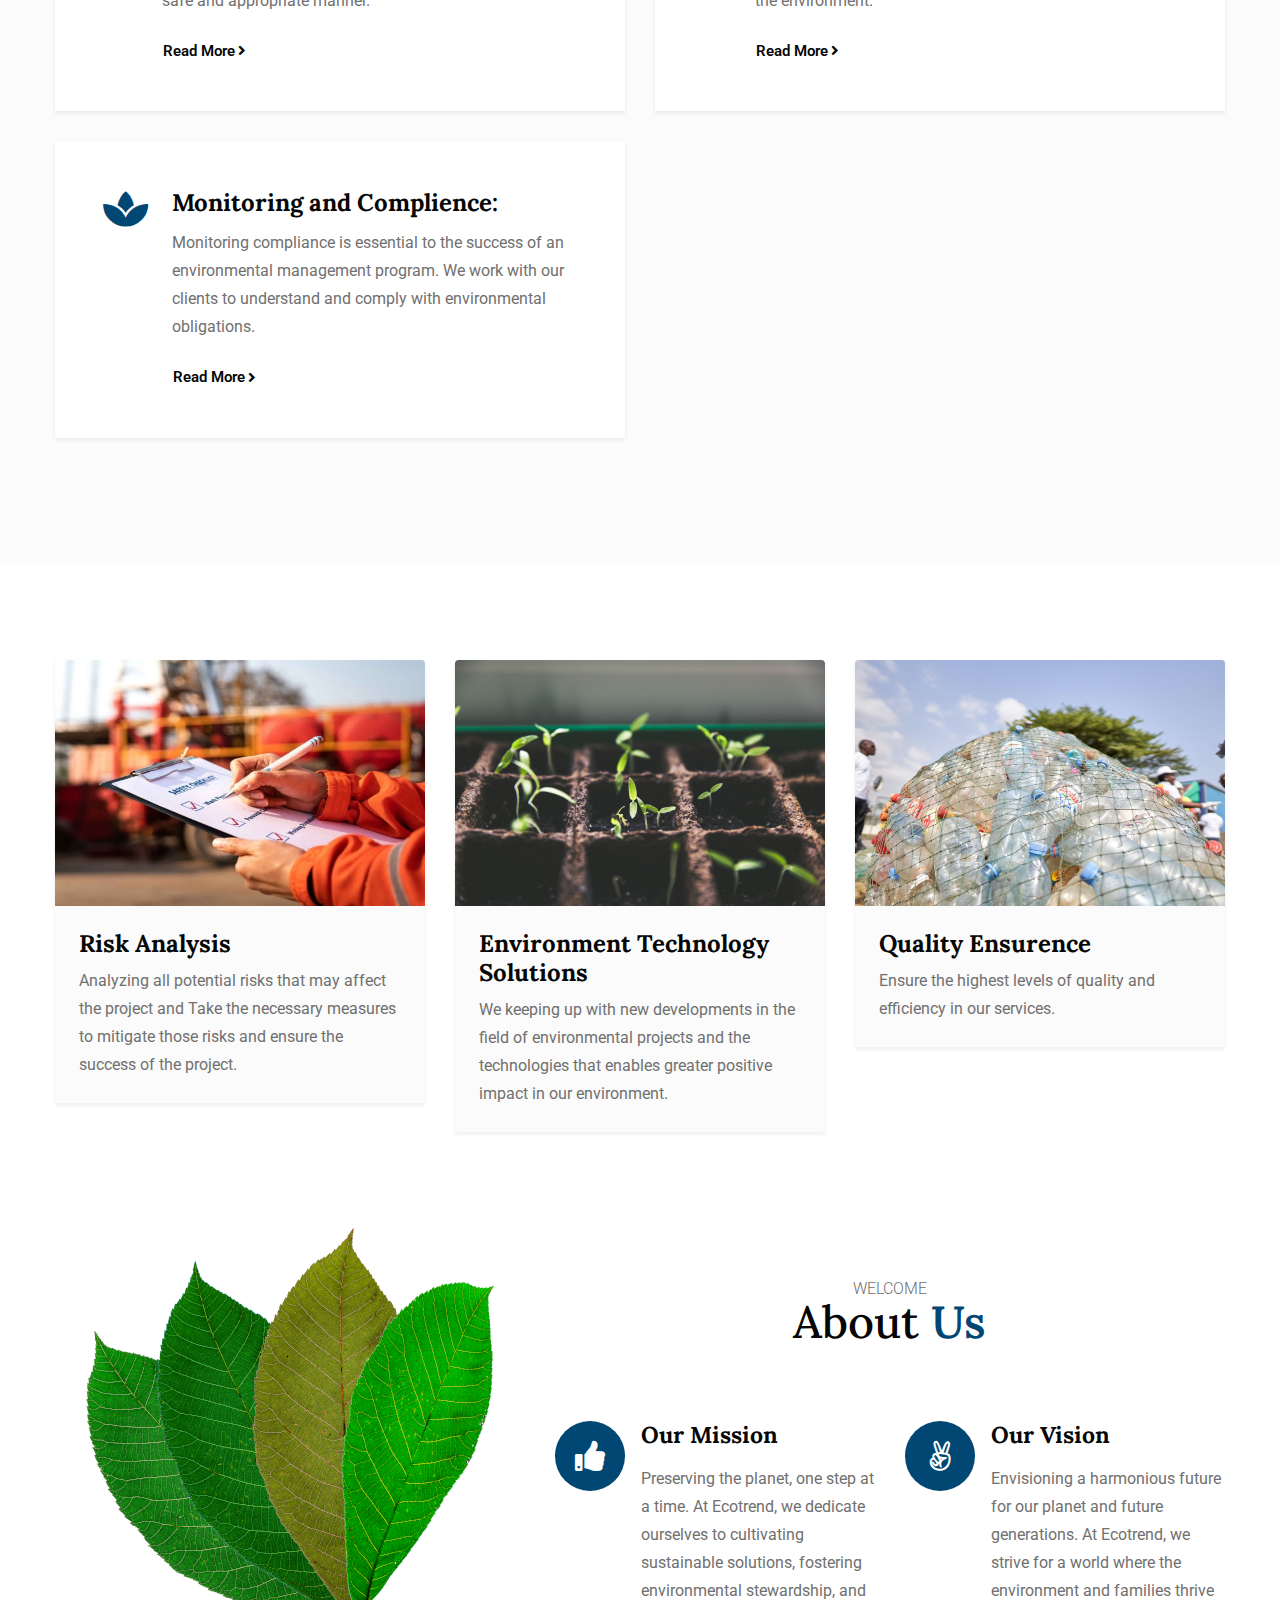
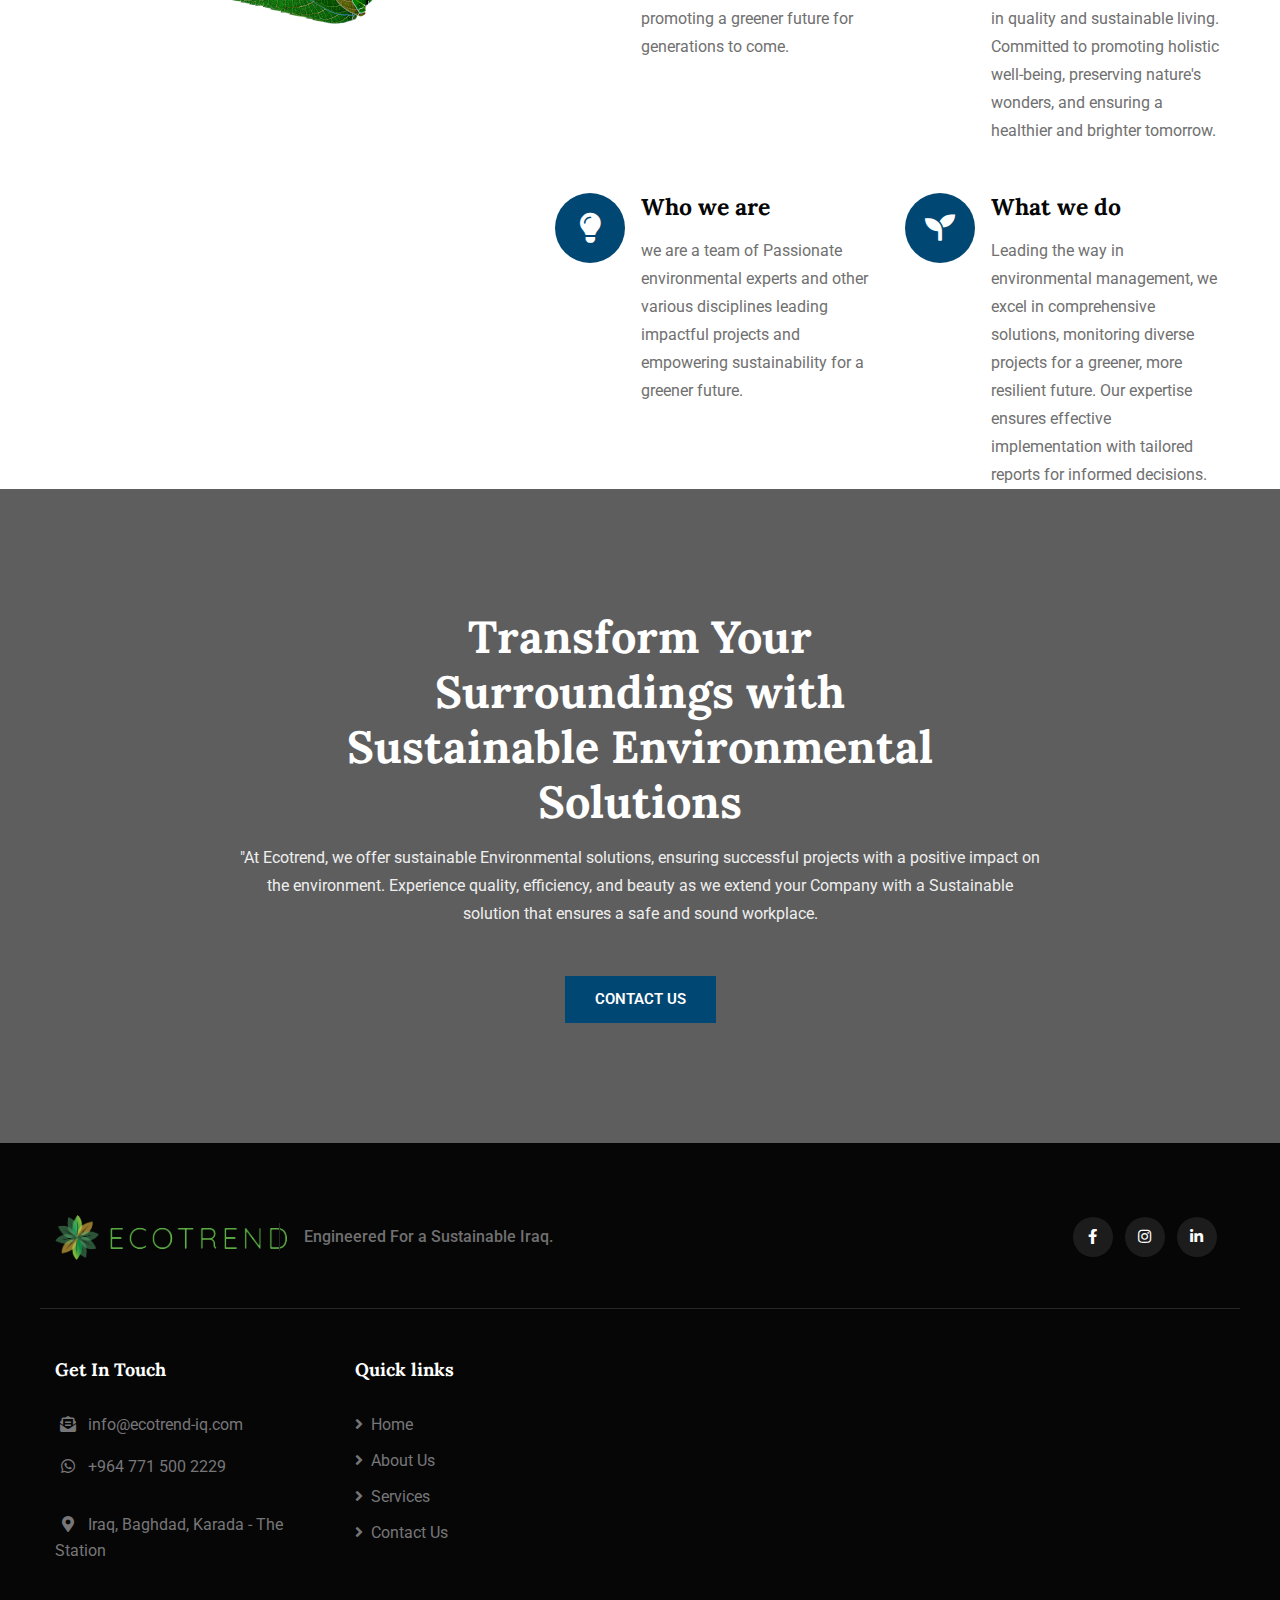
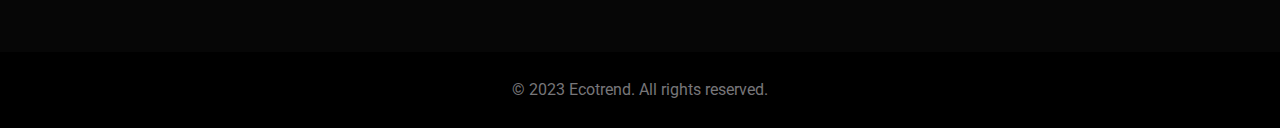
==== commit ad3be572: "up 003" ====
--- a/index.html
+++ b/index.html
@@ -1,10 +1,25 @@
-
 <!doctype html>
 <html lang="en">
 
 <head>
     <!-- Required meta tags -->
     <meta charset="utf-8">
+    <meta name="description" content="Environmental management - للادارة البيئية ">
+    
+    <meta name="keywords" content="البيئة  , الاهتمام بالبيئة  , الادارة البيئية  , الامتثال البيئي ,
+    environment ,green planet ,health ,healthy living ,
+     دورة_الإجايل , الإدارة_الرشيقة , تطوير_العقلية_المهنية منهجية_الإجايل,  
+     AgileCourse , AgileManagement , ProfessionalMindset , AgileMethodology ,">
+
+    <meta name="author" content="Lateef/Ecotrend">
+    <meta name="copyright" content="Ecotrend - 2023">
+    <meta name="email" content="info@ecotrend-iq.com">
+    <meta http-equiv="Content-Language" content="en">
+    <meta name="Charset" content="UTF-8">
+    <meta name="Rating" content="General">
+    <meta name="Distribution" content="Local">
+    <meta name="Robots" content="INDEX,FOLLOW">
+    <meta name="Revisit-after" content="1 Day">
     <meta name="viewport" content="width=device-width, initial-scale=1, shrink-to-fit=no">
     <title>Ecotrend - Environmental Management Services - Home </title>
     <!-- google-fonts -->
@@ -42,7 +57,7 @@
                             <a href="https://www.instagram.com/ecotrend.iq"><span class="fab fa-instagram""></span></a>
                         </li>
                         <li>
-                            <a href="https://www.linkedin.com/company/ecotrend-iq"><span class="fab fa-linkedin-in"></span></a>
+                            <a href=" https://www.linkedin.com/company/ecotrend-iq"><span class="fab fa-linkedin-in"></span></a>
                         </li>
                     </ul>
                 </div>
@@ -54,9 +69,10 @@
     <header id="site-header" class="fixed-top">
         <div class="container">
             <nav class="navbar navbar-expand-lg stroke">
-    <a class="navbar-brand" href="#index.html">
-        <img src="assets/images/logo.svg" alt="Ecotrend" title="Ecotrend - Environmental Management" style="height: 45px;" />
-    </a> 
+                <a class="navbar-brand" href="#index.html">
+                    <img src="assets/images/logo.svg" alt="Ecotrend" title="Ecotrend - Environmental Management"
+                        style="height: 45px;" />
+                </a>
                 <button class="navbar-toggler  collapsed bg-gradient" type="button" data-toggle="collapse"
                     data-target="#navbarTogglerDemo02" aria-controls="navbarTogglerDemo02" aria-expanded="false"
                     aria-label="Toggle navigation">
@@ -145,7 +161,7 @@
                     <h1>Sustainability:</h1>
                     <p>
                         We are committed to promoting sustainable development and
-                        protecting the environment, which is reflected in all of our services and solutions. 
+                        protecting the environment, which is reflected in all of our services and solutions.
                     </p>
                     <a href="about.html" class="btn btn-style mt-4">Learn More</a>
                 </div>
@@ -189,7 +205,7 @@
                                 </div>
                                 <div class="services-content">
                                     <h5><a href="services.html">Environmental Impact Assessment:</a></h5>
-                                    <p>Analyzing  the potential impact of activities such
+                                    <p>Analyzing the potential impact of activities such
                                         as industrial projects and designing plans to mitigate
                                         the impact and recommend alternative
                                         solutions.</p>
@@ -300,7 +316,7 @@
                         <div class="service-content p-4">
                             <h5 class="mb-2"><a href="#services">Environment Technology Solutions </a></h5>
                             <p>We keeping up with new developments
-                                in the field of environmental projects and the technologies 
+                                in the field of environmental projects and the technologies
                                 that enables greater positive impact in our environment. </p>
                         </div>
                     </div>
@@ -313,7 +329,7 @@
                         <div class="service-content p-4">
                             <h5 class="mb-2"><a href="#services">Quality Ensurence </a></h5>
                             <p>Ensure the highest levels of quality
-                                 and efficiency in our services. </p>
+                                and efficiency in our services. </p>
                         </div>
                     </div>
                 </div>
@@ -354,11 +370,11 @@
                             </div>
                             <div class="">
                                 <h5 class="w3l-feature-text mb-3">Our Vision</h5>
-                                <p>Envisioning a harmonious future for our planet and future generations. 
-                                    At Ecotrend, we strive for a world where the environment and 
+                                <p>Envisioning a harmonious future for our planet and future generations.
+                                    At Ecotrend, we strive for a world where the environment and
                                     families thrive in quality and sustainable living.
-                                     Committed to promoting holistic well-being, preserving nature's
-                                      wonders, and ensuring a healthier and brighter tomorrow.</p>
+                                    Committed to promoting holistic well-being, preserving nature's
+                                    wonders, and ensuring a healthier and brighter tomorrow.</p>
                             </div>
                         </div>
                     </div>
@@ -369,8 +385,8 @@
                             </div>
                             <div class="">
                                 <h5 class="w3l-feature-text mb-3">Who we are</h5>
-                                <p> we are a team of Passionate environmental experts and other various  
-                                    disciplines leading impactful projects and empowering sustainability 
+                                <p> we are a team of Passionate environmental experts and other various
+                                    disciplines leading impactful projects and empowering sustainability
                                     for a greener future.</p>
                             </div>
                         </div>
@@ -381,9 +397,9 @@
                             <div class="">
                                 <h5 class="w3l-feature-text mb-3">What we do</h5>
                                 <p>Leading the way in environmental management, we excel in comprehensive
-                                     solutions, monitoring diverse projects for a greener,
-                                      more resilient future. Our expertise ensures effective implementation
-                                       with tailored reports for informed decisions. </p>
+                                    solutions, monitoring diverse projects for a greener,
+                                    more resilient future. Our expertise ensures effective implementation
+                                    with tailored reports for informed decisions. </p>
                             </div>
                         </div>
                     </div>
@@ -398,9 +414,9 @@
         <div class="container py-md-5 py-4">
             <div class="about-left text-center py-lg-4">
                 <h3 class="title-big">Transform Your Surroundings with Sustainable Environmental Solutions</h3>
-                <p>"At Ecotrend, we offer sustainable Environmental solutions, ensuring successful projects with a 
+                <p>"At Ecotrend, we offer sustainable Environmental solutions, ensuring successful projects with a
                     positive impact on the environment. Experience quality, efficiency, and beauty as we extend
-                     your Company with a Sustainable solution that ensures a safe and sound workplace.
+                    your Company with a Sustainable solution that ensures a safe and sound workplace.
                 </p>
                 <a href="contact.html" class="btn btn-style mt-sm-5 mt-4">Contact Us</a>
             </div>
@@ -414,22 +430,25 @@
                 <div class="row align-items-center top-footer-content mb-5">
                     <div class="col-lg-2 col-md-3">
                         <h2><a class="logo" href="index.html">
-                            <img src="assets/images/logo.svg" alt="Ecotrend" title="Ecotrend - Environmental Management" style="height: 45px;" />
+                                <img src="assets/images/logo.svg" alt="Ecotrend"
+                                    title="Ecotrend - Environmental Management" style="height: 45px;" />
                             </a>
                         </h2>
                     </div>
                     <div class="col-lg-7 col-md-9 mt-md-0 mt-4">
-                        <p class="top-p ml-md-4 pl-md-4 mt-sm-0 mt-2"> Engineered For Sustainable Iraq. </p>
+                        <p class="top-p ml-md-4 pl-md-4 mt-sm-0 mt-2"> Engineered For a Sustainable Iraq. </p>
                     </div>
                     <div class="col-lg-3 text-lg-right mt-lg-0 mt-4">
                         <div class="columns-2">
                             <ul class="social">
-                                <li><a href="https://www.facebook.com/ecotrend.iq"><span class="fab fa-facebook-f" aria-hidden="true"></span></a>
+                                <li><a href="https://www.facebook.com/ecotrend.iq"><span class="fab fa-facebook-f"
+                                            aria-hidden="true"></span></a>
                                 </li>
                                 <li><a href="https://www.instagram.com/ecotrend.iq"><span class="fab fa-instagram"
                                             aria-hidden="true"></span></a>
                                 </li>
-                                <li><a href="https://www.linkedin.com/company/ecotrend-iq"><span class="fab fa-linkedin-in" aria-hidden="true"></span></a>
+                                <li><a href="https://www.linkedin.com/company/ecotrend-iq"><span
+                                            class="fab fa-linkedin-in" aria-hidden="true"></span></a>
                                 </li>
                             </ul>
                         </div>
@@ -443,10 +462,11 @@
                                         class="fas fa-envelope-open-text"></i>info@ecotrend-iq.com</a>
                             </li>
                             <li class="py-sm-3 py-2 d-flex align-items-center"><a href="tel:+9647715002229">
-                                <i class="fab fa-whatsapp"></i>+964 771 500 2229</a>
+                                    <i class="fab fa-whatsapp"></i>+964 771 500 2229</a>
                             </li>
-                            <li class="py-sm-3 py-2 d-flex align-items-center"><a href="https://goo.gl/maps/wTvXPhCJKx98ZnQx9"><i
-                                class="fas fa-map-marker-alt"></i>Iraq, Baghdad, Karada - The Station</a>
+                            <li class="py-sm-3 py-2 d-flex align-items-center"><a
+                                    href="https://goo.gl/maps/wTvXPhCJKx98ZnQx9"><i
+                                        class="fas fa-map-marker-alt"></i>Iraq, Baghdad, Karada - The Station</a>
                             </li>
                         </ul>
                     </div>
